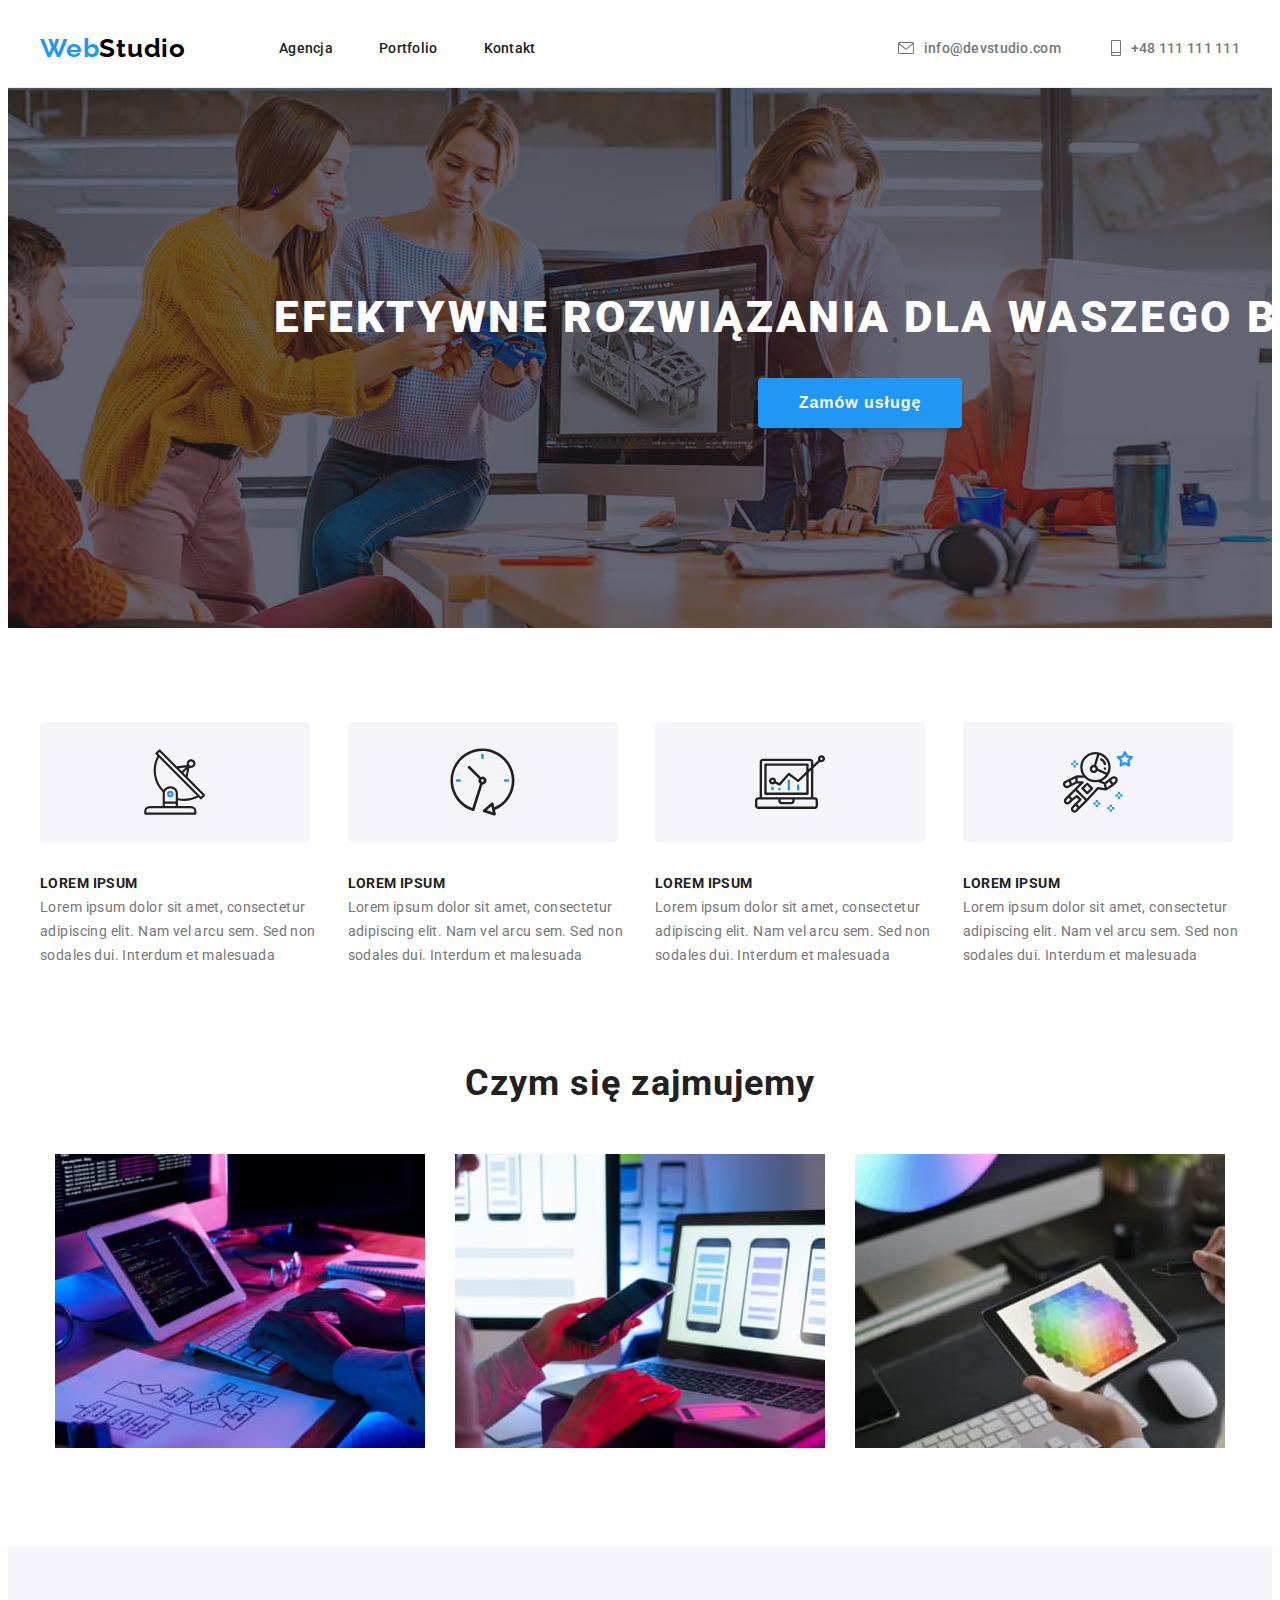
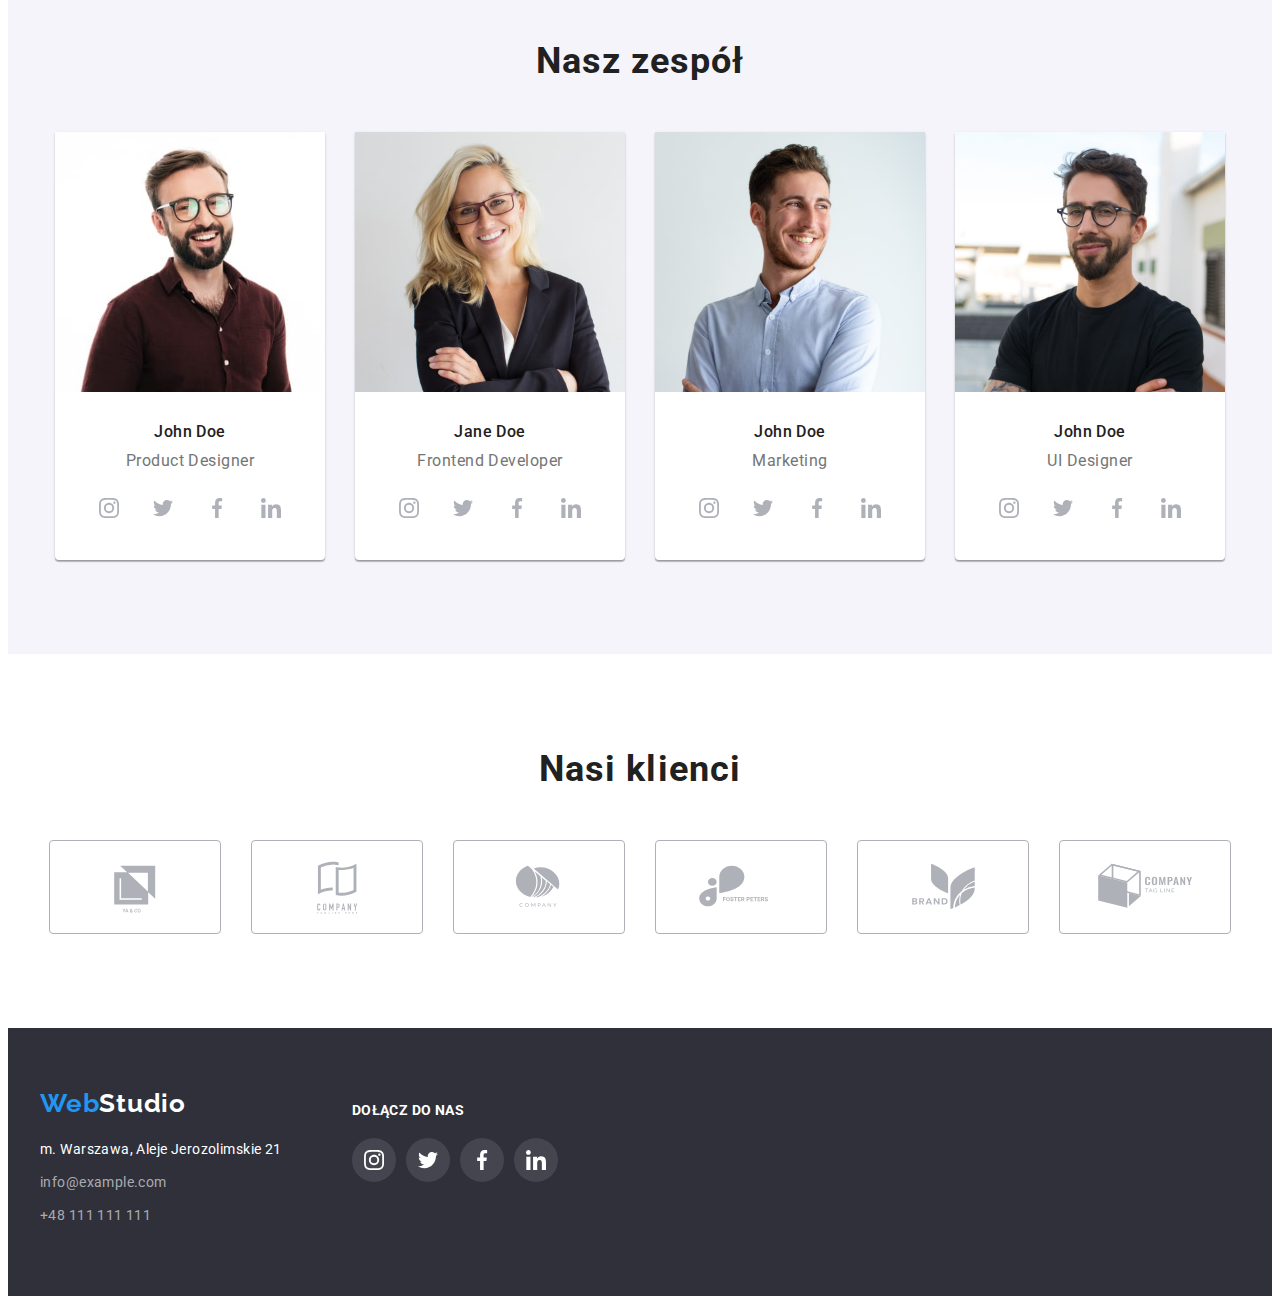
==== index.html @ 76ce0427 "Copied all files from last hw" ====
<!DOCTYPE html>
<html lang="pl">
  <head>
    <meta charset="UTF-8" />
    <meta http-equiv="X-UA-Compatible" content="IE=edge" />
    <meta name="viewport" content="width=device-width, initial-scale=1.0" />
    <title>WebStudio</title>
    <link
      rel="stylesheet"
      href="https://cdnjs.cloudflare.com/ajax/libs/modern-normalize/1.1.0/modern-normalize.min.css"
      integrity="sha512-wpPYUAdjBVSE4KJnH1VR1HeZfpl1ub8YT/NKx4PuQ5NmX2tKuGu6U/JRp5y+Y8XG2tV+wKQpNHVUX03MfMFn9Q=="
      crossorigin="anonymous"
      referrerpolicy="no-referrer"
    />
    <link href="css/styles.css" rel="stylesheet" />
    <link rel="preconnect" href="https://fonts.googleapis.com" />
    <link rel="preconnect" href="https://fonts.gstatic.com" crossorigin />
    <link
      href="https://fonts.googleapis.com/css2?family=Raleway:wght@700&family=Roboto:wght@400;500;700;900&display=swap"
      rel="stylesheet"
    />
  </head>
  <body>
    <header class="header-border">
      <div class="container header-box">
        <div class="left-nav-box">
          <a class="link logo" href="index.html"><span class="logo-color">Web</span>Studio</a>
          <nav>
            <ul class="header-menu">
              <li><a class="link link-selected" href="#">Agencja</a></li>
              <li><a class="link link-selected" href="portfolio.html">Portfolio</a></li>
              <li><a class="link link-selected" href="#contact">Kontakt</a></li>
            </ul>
          </nav>
        </div>
        <div>
          <ul class="header-contact-menu">
            <li>
              <a class="link link-selected contact-details" href="mailto:info@devstudio.com"
                ><svg class="contact-icon" width="16px" height="12px">
                  <use href="images/icons.svg#icon-envelope"></use></svg
                >info@devstudio.com</a
              >
            </li>
            <li>
              <a class="link link-selected contact-details" href="tel:+48111111111"
                ><svg class="contact-icon" width="10px" height="16px">
                  <use href="images/icons.svg#icon-smartphone"></use></svg
                >+48 111 111 111</a
              >
            </li>
          </ul>
        </div>
      </div>
    </header>
    <main>
      <!-- HERO -->
      <section>
        <div class="background-photo">
          <div class="container hero-box">
            <h1 class="header-primary">Efektywne rozwiązania dla waszego biznesu</h1>
            <button class="main-button" type="button">Zamów usługę</button>
          </div>
        </div>
      </section>
      <!-- What we do -->
      <section class="section">
        <div class="container">
          <ul class="what-we-do-list">
            <li>
              <div class="what-we-do-icon">
                <svg width="65.32px" height="70px">
                  <use href="images/icons.svg#icon-antenna-1"></use>
                </svg>
              </div>
              <span>Lorem ipsum</span>
              <p>
                Lorem ipsum dolor sit amet, consectetur adipiscing elit. Nam vel arcu sem. Sed non
                sodales dui. Interdum et malesuada
              </p>
            </li>
            <li>
              <div class="what-we-do-icon">
                <svg width="66.96px" height="70px">
                  <use href="images/icons.svg#icon-clock-1"></use>
                </svg>
              </div>
              <span>Lorem ipsum</span>
              <p>
                Lorem ipsum dolor sit amet, consectetur adipiscing elit. Nam vel arcu sem. Sed non
                sodales dui. Interdum et malesuada
              </p>
            </li>
            <li>
              <div class="what-we-do-icon">
                <svg width="70px" height="53,69px">
                  <use href="images/icons.svg#icon-diagram-1"></use>
                </svg>
              </div>
              <span>Lorem ipsum</span>
              <p>
                Lorem ipsum dolor sit amet, consectetur adipiscing elit. Nam vel arcu sem. Sed non
                sodales dui. Interdum et malesuada
              </p>
            </li>
            <li>
              <div class="what-we-do-icon">
                <svg width="70px" height="70px">
                  <use href="images/icons.svg#icon-astronaut-1"></use>
                </svg>
              </div>
              <span>Lorem ipsum</span>
              <p>
                Lorem ipsum dolor sit amet, consectetur adipiscing elit. Nam vel arcu sem. Sed non
                sodales dui. Interdum et malesuada
              </p>
            </li>
          </ul>
          <h2 class="header-secondary">Czym się zajmujemy</h2>
          <ul class="what-we-do-gallery">
            <li>
              <img
                src="images/what_we_do/coding.jpg"
                alt="Dłonie piszące kod na klawiaturze"
                width="370"
                height="294"
              />
            </li>
            <li>
              <img
                src="images/what_we_do/designing_for_smartphone.jpg"
                alt="Osoba projektuje stronę lub aplikację na smartfony"
                width="370"
                height="294"
              />
            </li>
            <li>
              <img
                src="images/what_we_do/choosing_colors.jpg"
                alt="Ktoś wybiera kolory z palety widocznej na tablecie"
                width="370"
                height="294"
              />
            </li>
          </ul>
        </div>
      </section>
      <!-- Our team -->
      <section class="our-team section">
        <div class="container">
          <h2 class="header-secondary">Nasz zespół</h2>
          <ul class="our-team-photos">
            <li>
              <figure class="team-card">
                <img
                  src="images/our_team/product_designer.jpg"
                  alt="Zdjęcie product designera"
                  width="270"
                  height="260"
                />
                <figcaption>
                  <h3>John Doe</h3>
                  <span>Product Designer</span>
                  <ul class="social-media">
                    <li class="social-media-icon">
                      <svg width="20px" height="20px">
                        <use href="images/icons.svg#icon-instagram-2"></use>
                      </svg>
                    </li>
                    <li class="social-media-icon">
                      <svg width="20px" height="20px">
                        <use href="images/icons.svg#icon-twitter-1"></use>
                      </svg>
                    </li>
                    <li class="social-media-icon">
                      <svg width="20px" height="20px">
                        <use href="images/icons.svg#icon-facebook-1"></use>
                      </svg>
                    </li>
                    <li class="social-media-icon">
                      <svg width="20px" height="20px">
                        <use href="images/icons.svg#icon-linkedin-1"></use>
                      </svg>
                    </li>
                  </ul>
                </figcaption>
              </figure>
            </li>
            <li>
              <figure class="team-card">
                <img
                  src="images/our_team/frontend_developer.jpg"
                  alt="Zdjęcie frontend developera"
                  width="270"
                  height="260"
                />
                <figcaption>
                  <h3>Jane Doe</h3>
                  <span>Frontend Developer</span>
                  <ul class="social-media">
                    <li class="social-media-icon">
                      <svg width="20px" height="20px">
                        <use href="images/icons.svg#icon-instagram-2"></use>
                      </svg>
                    </li>
                    <li class="social-media-icon">
                      <svg width="20px" height="20px">
                        <use href="images/icons.svg#icon-twitter-1"></use>
                      </svg>
                    </li>
                    <li class="social-media-icon">
                      <svg width="20px" height="20px">
                        <use href="images/icons.svg#icon-facebook-1"></use>
                      </svg>
                    </li>
                    <li class="social-media-icon">
                      <svg width="20px" height="20px">
                        <use href="images/icons.svg#icon-linkedin-1"></use>
                      </svg>
                    </li>
                  </ul>
                </figcaption>
              </figure>
            </li>
            <li>
              <figure class="team-card">
                <img
                  src="images/our_team/marketing.jpg"
                  alt="Zdjęcie marketingowca"
                  width="270"
                  height="260"
                />
                <figcaption>
                  <h3>John Doe</h3>
                  <span>Marketing</span>
                  <ul class="social-media">
                    <li class="social-media-icon">
                      <svg width="20px" height="20px">
                        <use href="images/icons.svg#icon-instagram-2"></use>
                      </svg>
                    </li>
                    <li class="social-media-icon">
                      <svg width="20px" height="20px">
                        <use href="images/icons.svg#icon-twitter-1"></use>
                      </svg>
                    </li>
                    <li class="social-media-icon">
                      <svg width="20px" height="20px">
                        <use href="images/icons.svg#icon-facebook-1"></use>
                      </svg>
                    </li>
                    <li class="social-media-icon">
                      <svg width="20px" height="20px">
                        <use href="images/icons.svg#icon-linkedin-1"></use>
                      </svg>
                    </li>
                  </ul>
                </figcaption>
              </figure>
            </li>
            <li>
              <figure class="team-card">
                <img
                  src="images/our_team/ui_designer.jpg"
                  alt="Zdjęcie UI designera"
                  width="270"
                  height="260"
                />
                <figcaption>
                  <h3>John Doe</h3>
                  <span>UI Designer</span>
                  <ul class="social-media">
                    <li class="social-media-icon">
                      <svg width="20px" height="20px">
                        <use href="images/icons.svg#icon-instagram-2"></use>
                      </svg>
                    </li>
                    <li class="social-media-icon">
                      <svg width="20px" height="20px">
                        <use href="images/icons.svg#icon-twitter-1"></use>
                      </svg>
                    </li>
                    <li class="social-media-icon">
                      <svg width="20px" height="20px">
                        <use href="images/icons.svg#icon-facebook-1"></use>
                      </svg>
                    </li>
                    <li class="social-media-icon">
                      <svg width="20px" height="20px">
                        <use href="images/icons.svg#icon-linkedin-1"></use>
                      </svg>
                    </li>
                  </ul>
                </figcaption>
              </figure>
            </li>
          </ul>
        </div>
      </section>
      <!-- Our clients -->
      <section class="section">
        <div class="container">
          <h2 class="header-secondary">Nasi klienci</h2>
          <ul class="our-clients">
            <li class="our-clients-frames">
              <svg width="170px" height="92px">
                <use href="images/icons.svg#icon-Client-1"></use>
              </svg>
            </li>
            <li class="our-clients-frames">
              <svg width="170px" height="92px">
                <use href="images/icons.svg#icon-Client-2"></use>
              </svg>
            </li>
            <li class="our-clients-frames">
              <svg width="170px" height="92px">
                <use href="images/icons.svg#icon-Client-3"></use>
              </svg>
            </li>
            <li class="our-clients-frames">
              <svg width="170px" height="92px">
                <use href="images/icons.svg#icon-Client-4"></use>
              </svg>
            </li>
            <li class="our-clients-frames">
              <svg width="170px" height="92px">
                <use href="images/icons.svg#icon-Client-5"></use>
              </svg>
            </li>
            <li class="our-clients-frames">
              <svg width="170px" height="92px">
                <use href="images/icons.svg#icon-Client-6"></use>
              </svg>
            </li>
          </ul>
        </div>
      </section>
    </main>
    <footer class="footer-color">
      <div class="container footer-box">
        <div>
          <a class="link logo footer-logo" href="index.html"
            ><span class="logo-color">Web</span>Studio</a
          >
          <address id="contact">
            <ul class="address-list">
              <li>
                <a
                  class="link footer-address"
                  href="https://goo.gl/maps/5vognSmDPYiszCNh9"
                  target="_blank"
                  >m. Warszawa, Aleje Jerozolimskie 21</a
                >
              </li>
              <li>
                <a class="link footer-address footer-contact-details" href="mailto:info@example.com"
                  >info@example.com</a
                >
              </li>
              <li>
                <a class="link footer-address footer-contact-details" href="tel:+48111111111"
                  >+48 111 111 111</a
                >
              </li>
            </ul>
          </address>
        </div>
        <div>
          <span class="footer-sm-header">Dołącz do nas</span>
          <ul class="footer-social-media">
            <li class="social-media-icon footer-icon-color">
              <svg width="20px" height="20px">
                <use href="images/icons.svg#icon-instagram-2"></use>
              </svg>
            </li>
            <li class="social-media-icon footer-icon-color">
              <svg width="20px" height="20px">
                <use href="images/icons.svg#icon-twitter-1"></use>
              </svg>
            </li>
            <li class="social-media-icon footer-icon-color">
              <svg width="20px" height="20px">
                <use href="images/icons.svg#icon-facebook-1"></use>
              </svg>
            </li>
            <li class="social-media-icon footer-icon-color">
              <svg width="20px" height="20px">
                <use href="images/icons.svg#icon-linkedin-1"></use>
              </svg>
            </li>
          </ul>
        </div>
      </div>
    </footer>
  </body>
</html>
---- css/styles.css ----
/* General styles */
body {
  font-family: 'Roboto', sans-serif;
  color: var(--header-color);
}
:root {
  --header-color: #212121;
  --description-color: #757575;
  --selection-color: #2196f3;
  --background-color: #e5e5e5;
  --section-dark-color: #2f303a;
  --section-light-color: #f5f4fa;
  --brand-color-white: #fff;
  --brand-color-black: #000;
  --projects-gallery-color: #eeeeee;
  --parent-color: currentColor;
  --social-media: #afb1b8;
}
h1,
h2,
h3,
h4,
p,
ul,
figure {
  margin: 0px;
  padding: 0px;
  border: 0px;
}
.container {
  width: 1200px;
  margin: 0 auto;
  padding-left: 15px;
  padding-right: 15px;
}
.link {
  text-decoration: none;
  color: var(--header-color);
}
/* Header styles */
.header-box {
  display: flex;
  align-items: center;
  justify-content: space-between;
  padding-top: 25px;
  padding-bottom: 24px;
}
.left-nav-box {
  display: flex;
  gap: 93px;
  align-items: center;
}
.logo {
  font-family: 'Raleway';
  font-weight: 700;
  font-size: 26px;
  letter-spacing: 0.03em;
  color: var(--brand-color-black);
}
.logo-color {
  color: var(--selection-color);
}
.header-border {
  border-bottom: 1px solid #ececec;
}
.header-menu,
.header-contact-menu {
  list-style-type: none;
  font-weight: 500;
  font-size: 14px;
  letter-spacing: 0.02em;
  display: flex;
  align-items: center;
}
.header-menu {
  gap: 46px;
}
.header-contact-menu {
  gap: 50px;
}
.contact-details {
  color: var(--description-color);
  display: flex;
  align-items: center;
}
.contact-icon {
  margin-right: 10px;
}
.link-selected:hover,
.link-selected:focus,
.footer-address:hover,
.footer-address:focus {
  color: var(--selection-color);
}
/* Sections styles */
.section {
  padding-top: 94px;
  padding-bottom: 94px;
}
/* HERO */
.background-photo {
  max-width: 1600px;
  margin: 0 auto;
  background-image: linear-gradient(#2f303a66, #2f303a66), url('../images/hero_background.jpg');
  background-position: center;
  background-repeat: no-repeat;
}
.header-primary {
  font-weight: 900;
  font-size: 44px;
  line-height: 1.36;
  text-align: center;
  letter-spacing: 0.06em;
  text-transform: uppercase;
  color: var(--brand-color-white);
  margin-bottom: 30px;
}
.hero-box {
  display: flex;
  flex-direction: column;
  align-items: center;
  padding: 200px calc((1200px - 696px) / 2);
}
.main-button {
  background: var(--selection-color);
  box-shadow: 0px 4px 4px rgba(0, 0, 0, 0.15);
  border-radius: 4px;
  border-style: none;
  font-weight: 700;
  font-size: 16px;
  line-height: 1.88;
  text-align: center;
  letter-spacing: 0.06em;
  color: var(--brand-color-white);
  padding: 10px 41px;
  cursor: pointer;
}
/* What we do */
.what-we-do-list {
  list-style-type: none;
  font-size: 14px;
  line-height: 1.71;
  letter-spacing: 0.03em;
  color: var(--description-color);
  display: flex;
  gap: 30px;
  margin-bottom: 94px;
}
.what-we-do-list span {
  font-weight: 700;
  font-size: 14px;
  letter-spacing: 0.03em;
  text-transform: uppercase;
  color: var(--header-color);
}
.what-we-do-icon {
  display: flex;
  align-items: center;
  justify-content: center;
  background-color: var(--section-light-color);
  border-radius: 4px;
  width: 270px;
  height: 120px;
  margin-bottom: 30px;
}
.header-secondary {
  font-size: 36px;
  text-align: center;
  letter-spacing: 0.03em;
  margin-bottom: 50px;
}
.what-we-do-gallery,
.our-team-photos,
.projects-gallery,
.our-clients {
  list-style-type: none;
  display: flex;
  gap: 30px;
  align-items: center;
  justify-content: center;
}
/* Our team */
.our-team-photos h3 {
  font-weight: 500;
  font-size: 16px;
  text-align: center;
  letter-spacing: 0.03em;
  margin-bottom: 10px;
}
.our-team-photos span {
  font-size: 16px;
  text-align: center;
  letter-spacing: 0.03em;
  color: var(--description-color);
  display: block;
}
.social-media {
  list-style-type: none;
  display: flex;
  align-items: center;
  justify-content: center;
  gap: 10px;
  margin-top: 16px;
  color: var(--social-media);
}
.social-media-icon {
  width: 44px;
  height: 44px;
  display: flex;
  align-items: center;
  justify-content: center;
  border-radius: 50%;
}
.social-media-icon:hover,
.social-media-icon:focus {
  background-color: var(--selection-color);
  border-radius: 50%;
  color: var(--brand-color-white);
  cursor: pointer;
}
.team-card {
  background: var(--brand-color-white);
  box-shadow: 0px 1px 3px rgba(0, 0, 0, 0.12), 0px 1px 1px rgba(0, 0, 0, 0.14),
    0px 2px 1px rgba(0, 0, 0, 0.2);
  border-radius: 0px 0px 4px 4px;
  display: flex;
  flex-direction: column;
  align-items: center;
}
.team-card figcaption {
  padding-top: 30px;
  padding-bottom: 30px;
}
.our-team {
  background-color: var(--section-light-color);
}
/* Our clients */
.our-clients-frames {
  border: 1px solid var(--social-media);
  border-radius: 4px;
  width: 170px;
  height: 92px;
  color: var(--social-media);
}
.our-clients-frames:hover,
.our-clients-frames:focus {
  border: 1px solid var(--selection-color);
  cursor: pointer;
  color: var(--selection-color);
}
/* Footer styles */
.footer-color {
  background: var(--section-dark-color);
}
.footer-box {
  padding-top: 60px;
  padding-bottom: 60px;
  display: flex;
  align-items: center;
  gap: 70px;
}
.footer-logo {
  color: var(--brand-color-white);
  display: block;
  margin-bottom: 20px;
}
.address-list {
  list-style-type: none;
}
.footer-address {
  font-style: normal;
  font-size: 14px;
  line-height: 1.71;
  letter-spacing: 0.03em;
  color: var(--brand-color-white);
  display: block;
  margin-bottom: 9px;
}
.footer-contact-details {
  color: rgba(255, 255, 255, 0.6);
}
.footer-sm-header {
  font-weight: 700;
  font-size: 14px;
  letter-spacing: 0.03em;
  text-transform: uppercase;
  color: var(--brand-color-white);
  display: block;
}
.footer-social-media {
  list-style-type: none;
  display: flex;
  gap: 10px;
  margin-top: 20px;
  color: var(--brand-color-white);
  padding-bottom: 40px;
}
.footer-icon-color {
  background-color: rgba(255, 255, 255, 0.1);
}
/* PORTFOLIO main */
.buttons-list {
  list-style-type: none;
  display: flex;
  justify-content: center;
  align-items: center;
  gap: 8px;
  margin-bottom: 50px;
}
.buttons-list button {
  background: var(--section-light-color);
  border-radius: 4px;
  border-style: none;
  font-weight: 500;
  font-size: 16px;
  line-height: 1.5;
  text-align: center;
  letter-spacing: 0.03em;
  padding: 6px 22px;
  cursor: pointer;
}
.buttons-list button:hover,
.buttons-list button:focus {
  color: var(--brand-color-white);
  background-color: var(--selection-color);
  box-shadow: 0px 3px 1px rgba(0, 0, 0, 0.1), 0px 1px 2px rgba(0, 0, 0, 0.08),
    0px 2px 2px rgba(0, 0, 0, 0.12);
  border-radius: 4px;
}
.projects-gallery {
  flex-wrap: wrap;
}
.project-card {
  flex-basis: calc((100% - 60px) / 3);
}
.project-card:hover,
.project-card:focus {
  box-shadow: 0px 1px 1px rgba(0, 0, 0, 0.12), 0px 4px 4px rgba(0, 0, 0, 0.06),
    1px 4px 6px rgba(0, 0, 0, 0.16);
  cursor: pointer;
}
.project-card figure img {
  display: block;
}
.project-card figcaption {
  padding: 20px 24px;
  border: 1px solid var(--projects-gallery-color);
}
.projects-gallery h4 {
  font-size: 18px;
  line-height: 2;
  letter-spacing: 0.06em;
  margin-bottom: 4px;
}
.projects-gallery span {
  font-size: 16px;
  line-height: 1.88;
  letter-spacing: 0.03em;
  color: var(--description-color);
}
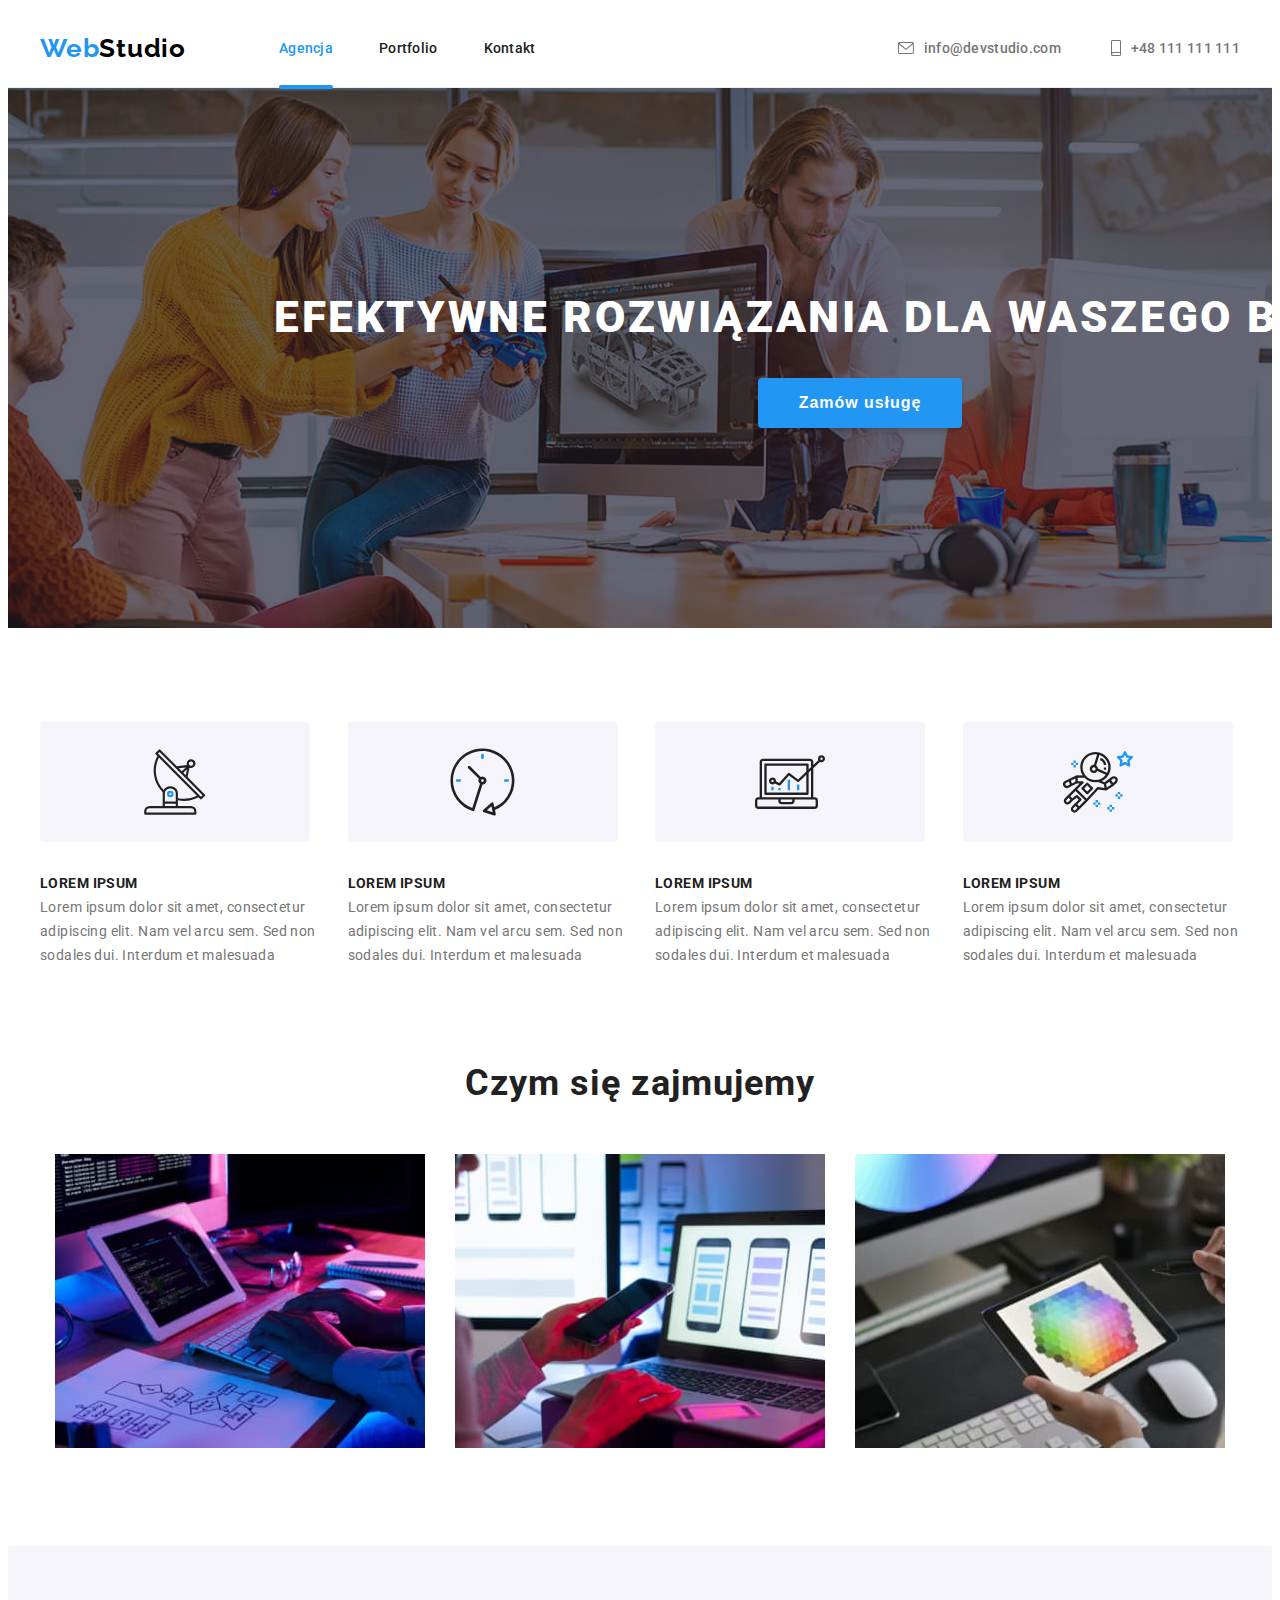
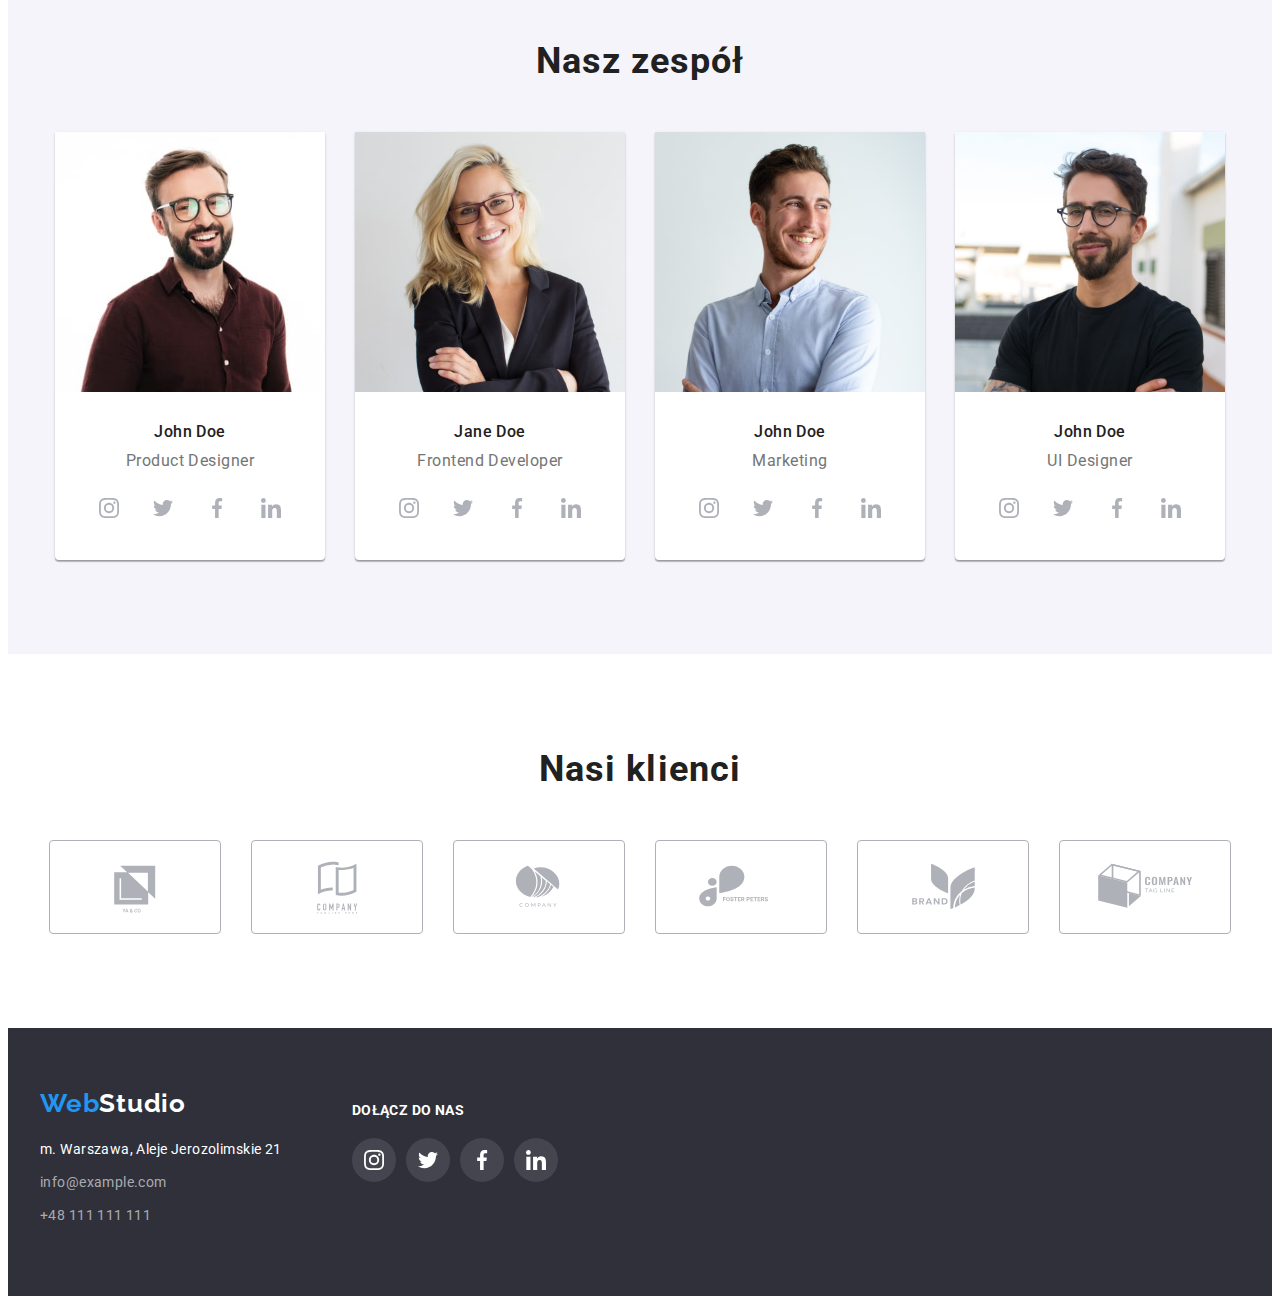
==== commit 7d817c41: "Added ::after element to active card in navigation" ====
--- a/index.html
+++ b/index.html
@@ -27,7 +27,7 @@
           <a class="link logo" href="index.html"><span class="logo-color">Web</span>Studio</a>
           <nav>
             <ul class="header-menu">
-              <li><a class="link link-selected" href="#">Agencja</a></li>
+              <li><a class="link link-selected is-active" href="#">Agencja</a></li>
               <li><a class="link link-selected" href="portfolio.html">Portfolio</a></li>
               <li><a class="link link-selected" href="#contact">Kontakt</a></li>
             </ul>
--- a/css/styles.css
+++ b/css/styles.css
@@ -92,6 +92,20 @@
 .footer-address:focus {
   color: var(--selection-color);
 }
+.is-active {
+  color: var(--selection-color);
+  position: relative;
+}
+.is-active::after {
+  content: '';
+  display: block;
+  width: 100%;
+  height: 4px;
+  background-color: var(--selection-color);
+  border-radius: 2px;
+  position: absolute;
+  top: 45px;
+}
 /* Sections styles */
 .section {
   padding-top: 94px;
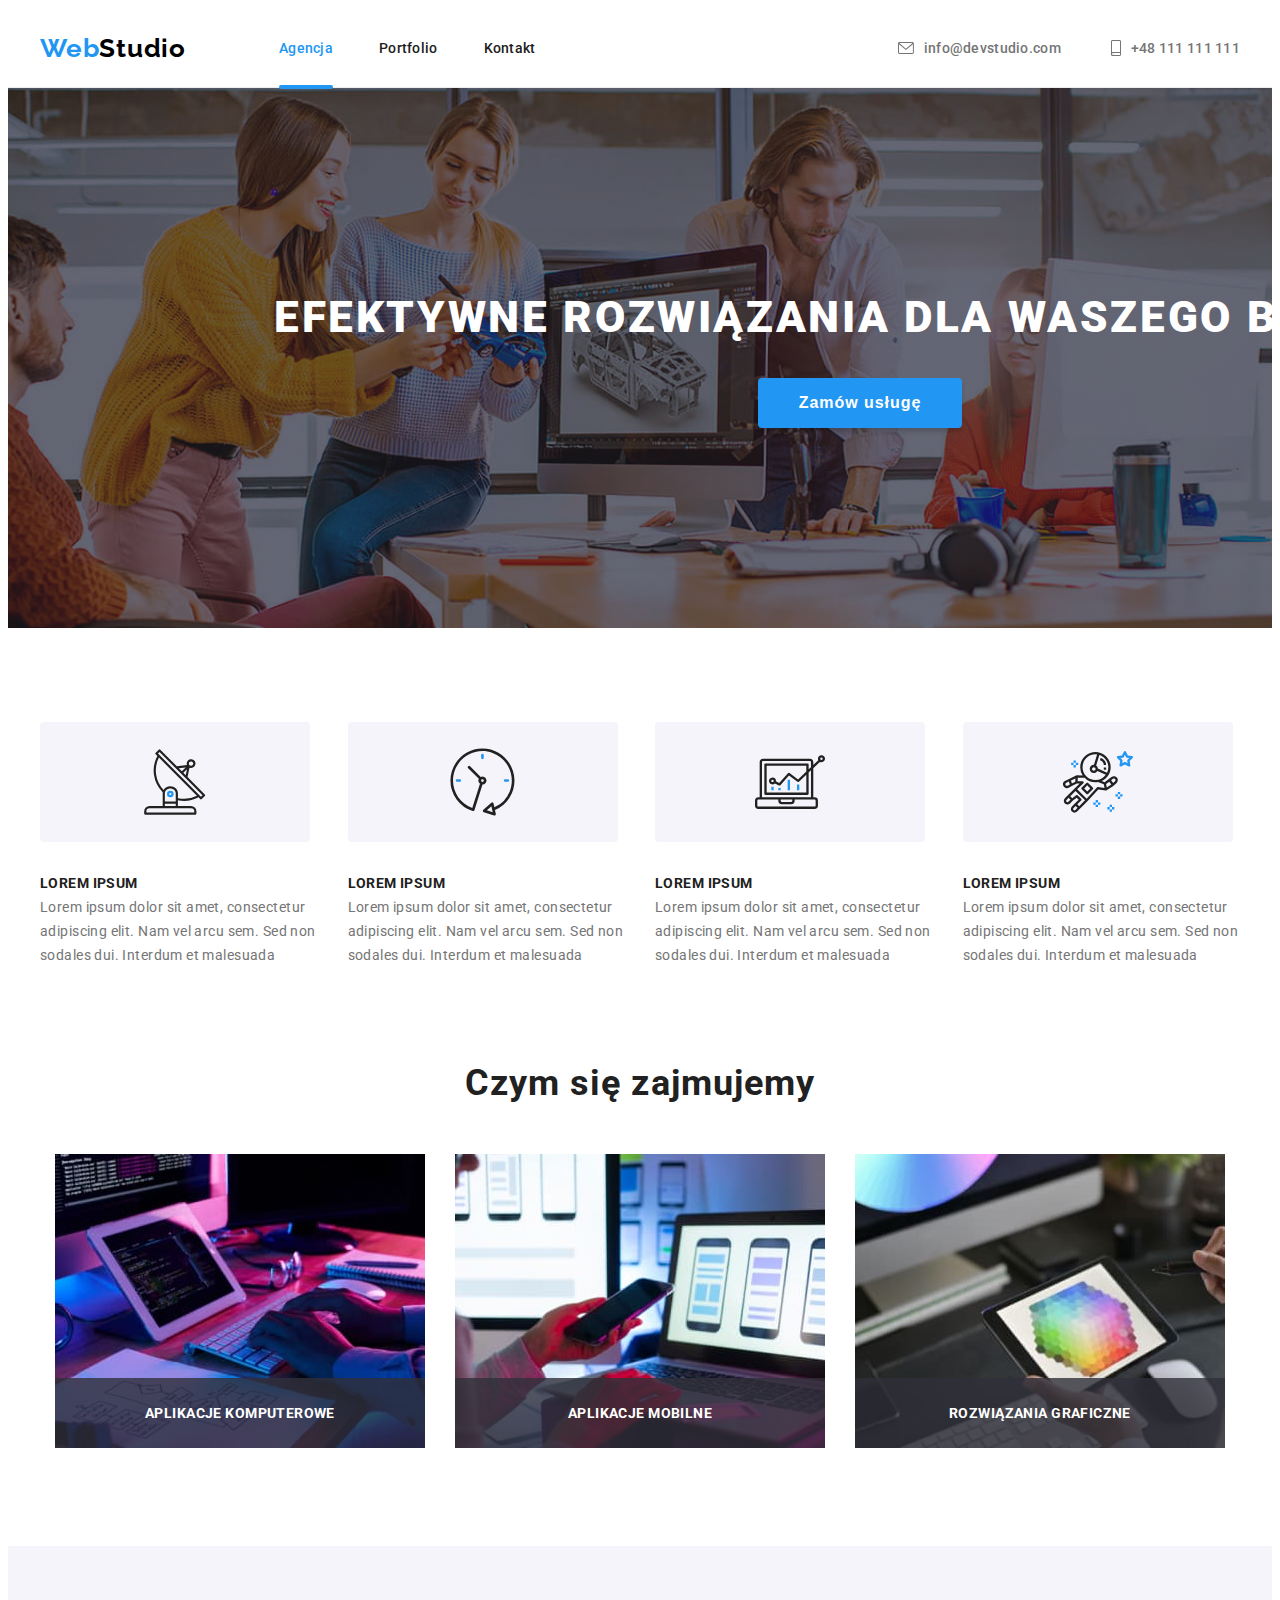
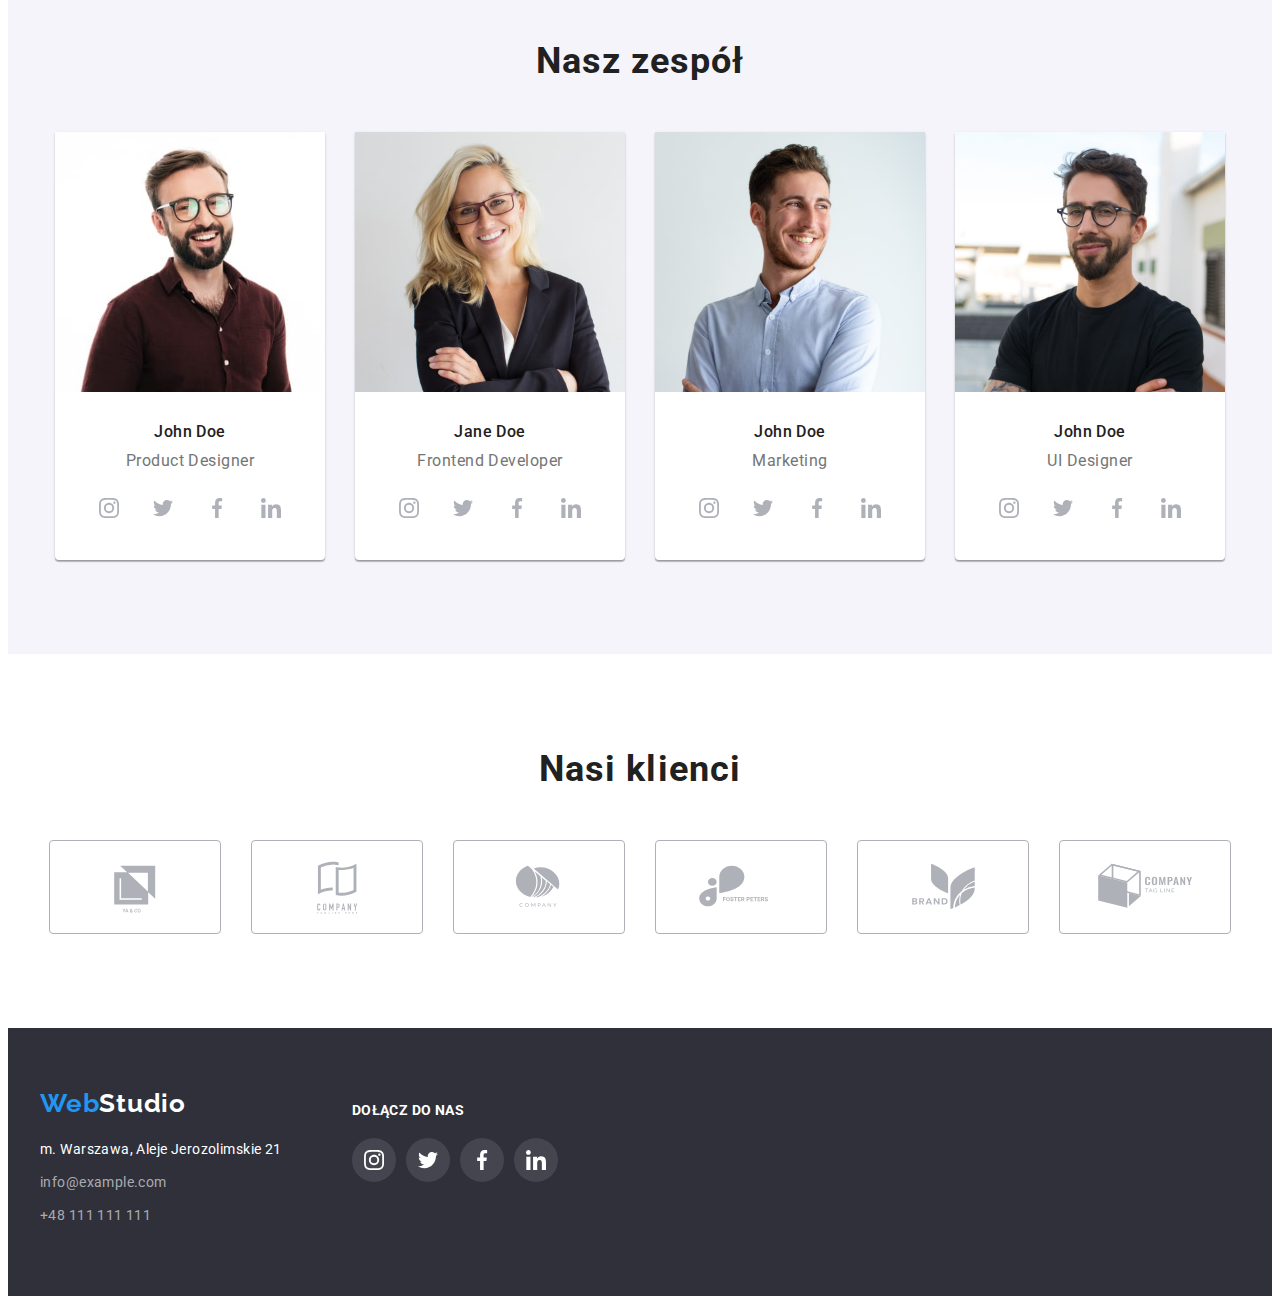
==== commit 2e26a055: "Added photo descriptions in what we do" ====
--- a/index.html
+++ b/index.html
@@ -125,6 +125,7 @@
                 width="370"
                 height="294"
               />
+              <div class="what-we-do-img-description"><span>Aplikacje komputerowe</span></div>
             </li>
             <li>
               <img
@@ -133,6 +134,7 @@
                 width="370"
                 height="294"
               />
+              <div class="what-we-do-img-description"><span>Aplikacje mobilne</span></div>
             </li>
             <li>
               <img
@@ -141,6 +143,7 @@
                 width="370"
                 height="294"
               />
+              <div class="what-we-do-img-description"><span>Rozwiązania graficzne</span></div>
             </li>
           </ul>
         </div>
--- a/css/styles.css
+++ b/css/styles.css
@@ -86,6 +86,10 @@
 .contact-icon {
   margin-right: 10px;
 }
+.link-selected,
+.footer-address {
+  transition: color 250ms cubic-bezier(0.4, 0, 0.2, 1);
+}
 .link-selected:hover,
 .link-selected:focus,
 .footer-address:hover,
@@ -148,6 +152,13 @@
   color: var(--brand-color-white);
   padding: 10px 41px;
   cursor: pointer;
+  transition: background-color 250ms cubic-bezier(0.4, 0, 0.2, 1),
+    color 250ms cubic-bezier(0.4, 0, 0.2, 1);
+}
+.main-button:hover,
+.main-button:focus {
+  background-color: var(--section-light-color);
+  color: var(--selection-color);
 }
 /* What we do */
 .what-we-do-list {
@@ -193,6 +204,25 @@
   align-items: center;
   justify-content: center;
 }
+.what-we-do-gallery li {
+  position: relative;
+}
+.what-we-do-img-description {
+  font-weight: 700;
+  font-size: 14px;
+  letter-spacing: 0.03em;
+  text-transform: uppercase;
+  color: var(--brand-color-white);
+  display: flex;
+  align-items: center;
+  justify-content: center;
+  width: 100%;
+  padding-top: 27px;
+  padding-bottom: 27px;
+  background-color: rgba(47, 48, 58, 0.8);
+  position: absolute;
+  top: 224px;
+}
 /* Our team */
 .our-team-photos h3 {
   font-weight: 500;
@@ -224,16 +254,17 @@
   align-items: center;
   justify-content: center;
   border-radius: 50%;
+  transition: background-color 250ms cubic-bezier(0.4, 0, 0.2, 1),
+    color 250ms cubic-bezier(0.4, 0, 0.2, 1);
 }
 .social-media-icon:hover,
 .social-media-icon:focus {
   background-color: var(--selection-color);
-  border-radius: 50%;
   color: var(--brand-color-white);
   cursor: pointer;
 }
 .team-card {
-  background: var(--brand-color-white);
+  background-color: var(--brand-color-white);
   box-shadow: 0px 1px 3px rgba(0, 0, 0, 0.12), 0px 1px 1px rgba(0, 0, 0, 0.14),
     0px 2px 1px rgba(0, 0, 0, 0.2);
   border-radius: 0px 0px 4px 4px;
@@ -255,6 +286,7 @@
   width: 170px;
   height: 92px;
   color: var(--social-media);
+  transition: border 250ms cubic-bezier(0.4, 0, 0.2, 1), color 250ms cubic-bezier(0.4, 0, 0.2, 1);
 }
 .our-clients-frames:hover,
 .our-clients-frames:focus {
@@ -332,6 +364,8 @@
   letter-spacing: 0.03em;
   padding: 6px 22px;
   cursor: pointer;
+  transition: background-color 250ms cubic-bezier(0.4, 0, 0.2, 1),
+    color 250ms cubic-bezier(0.4, 0, 0.2, 1), box-shadow 250ms cubic-bezier(0.4, 0, 0.2, 1);
 }
 .buttons-list button:hover,
 .buttons-list button:focus {
@@ -339,13 +373,13 @@
   background-color: var(--selection-color);
   box-shadow: 0px 3px 1px rgba(0, 0, 0, 0.1), 0px 1px 2px rgba(0, 0, 0, 0.08),
     0px 2px 2px rgba(0, 0, 0, 0.12);
-  border-radius: 4px;
 }
 .projects-gallery {
   flex-wrap: wrap;
 }
 .project-card {
   flex-basis: calc((100% - 60px) / 3);
+  transition: box-shadow 250ms cubic-bezier(0.4, 0, 0.2, 1);
 }
 .project-card:hover,
 .project-card:focus {
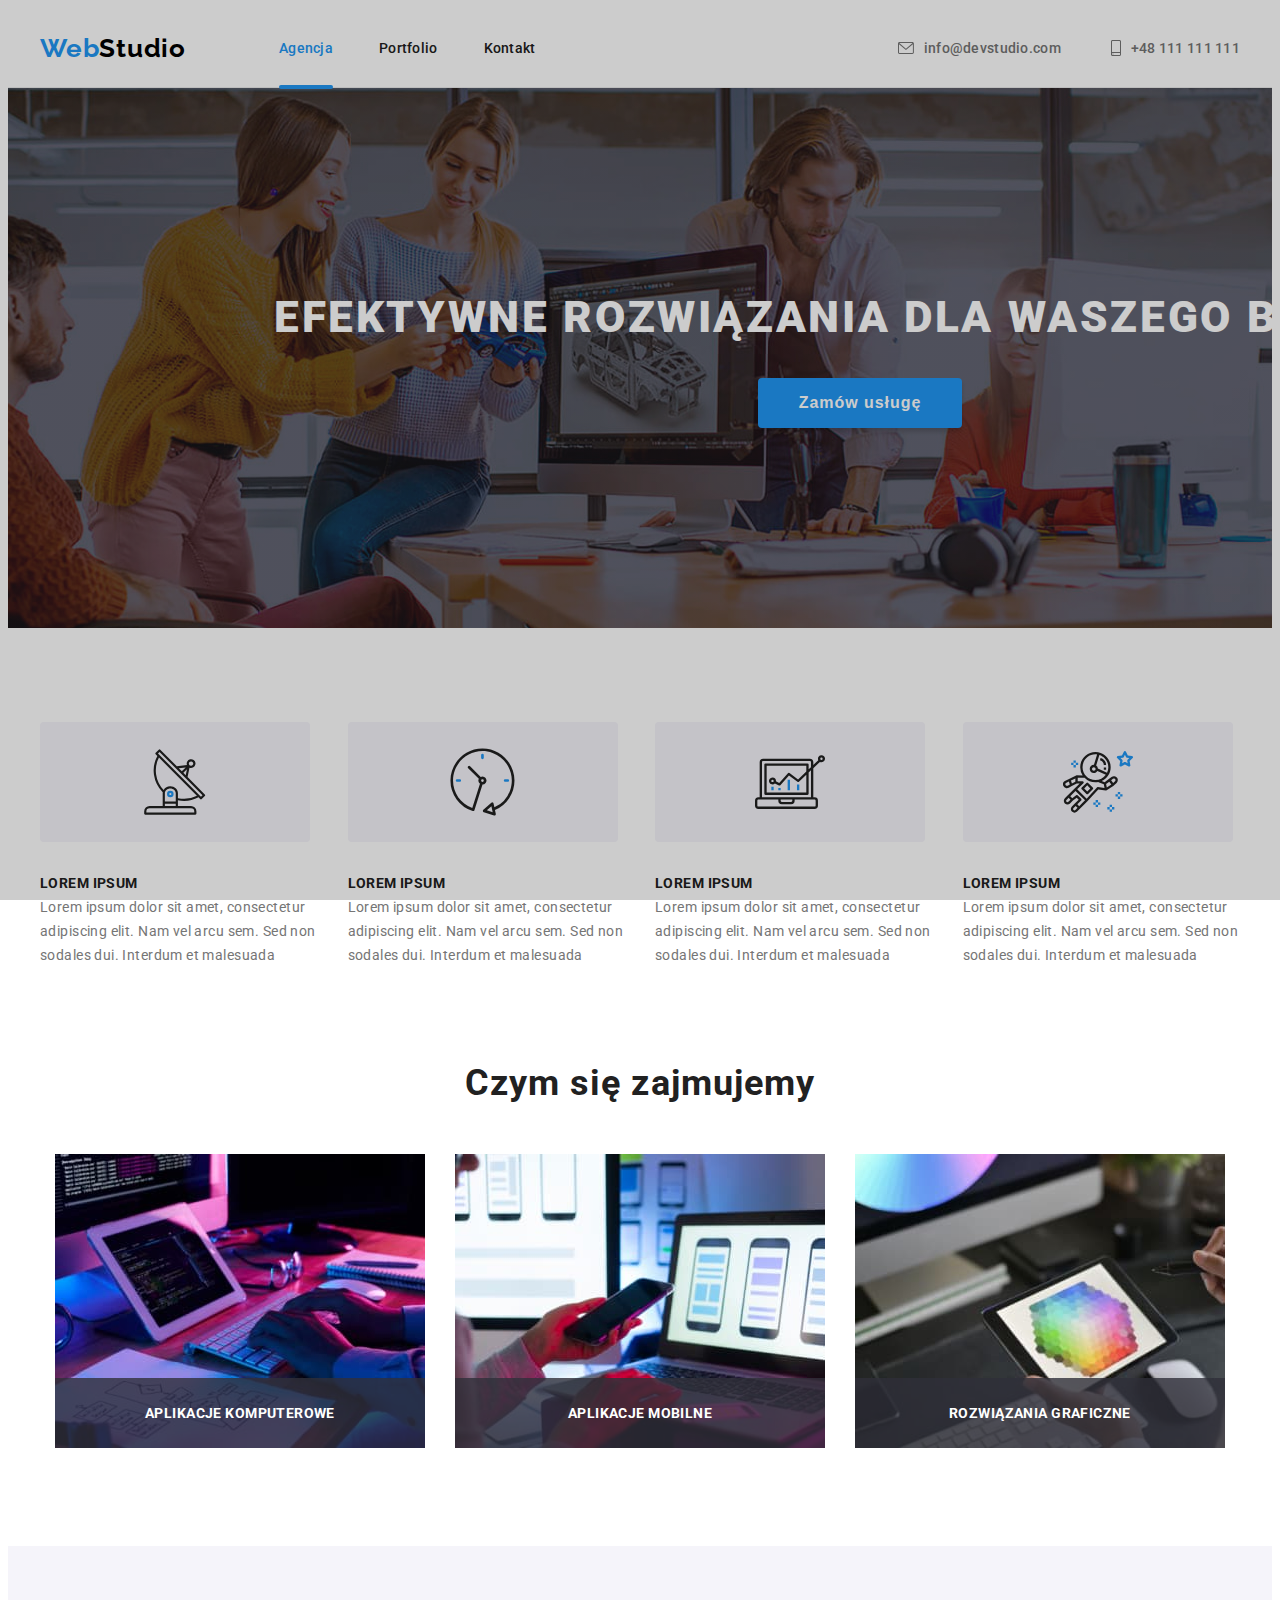
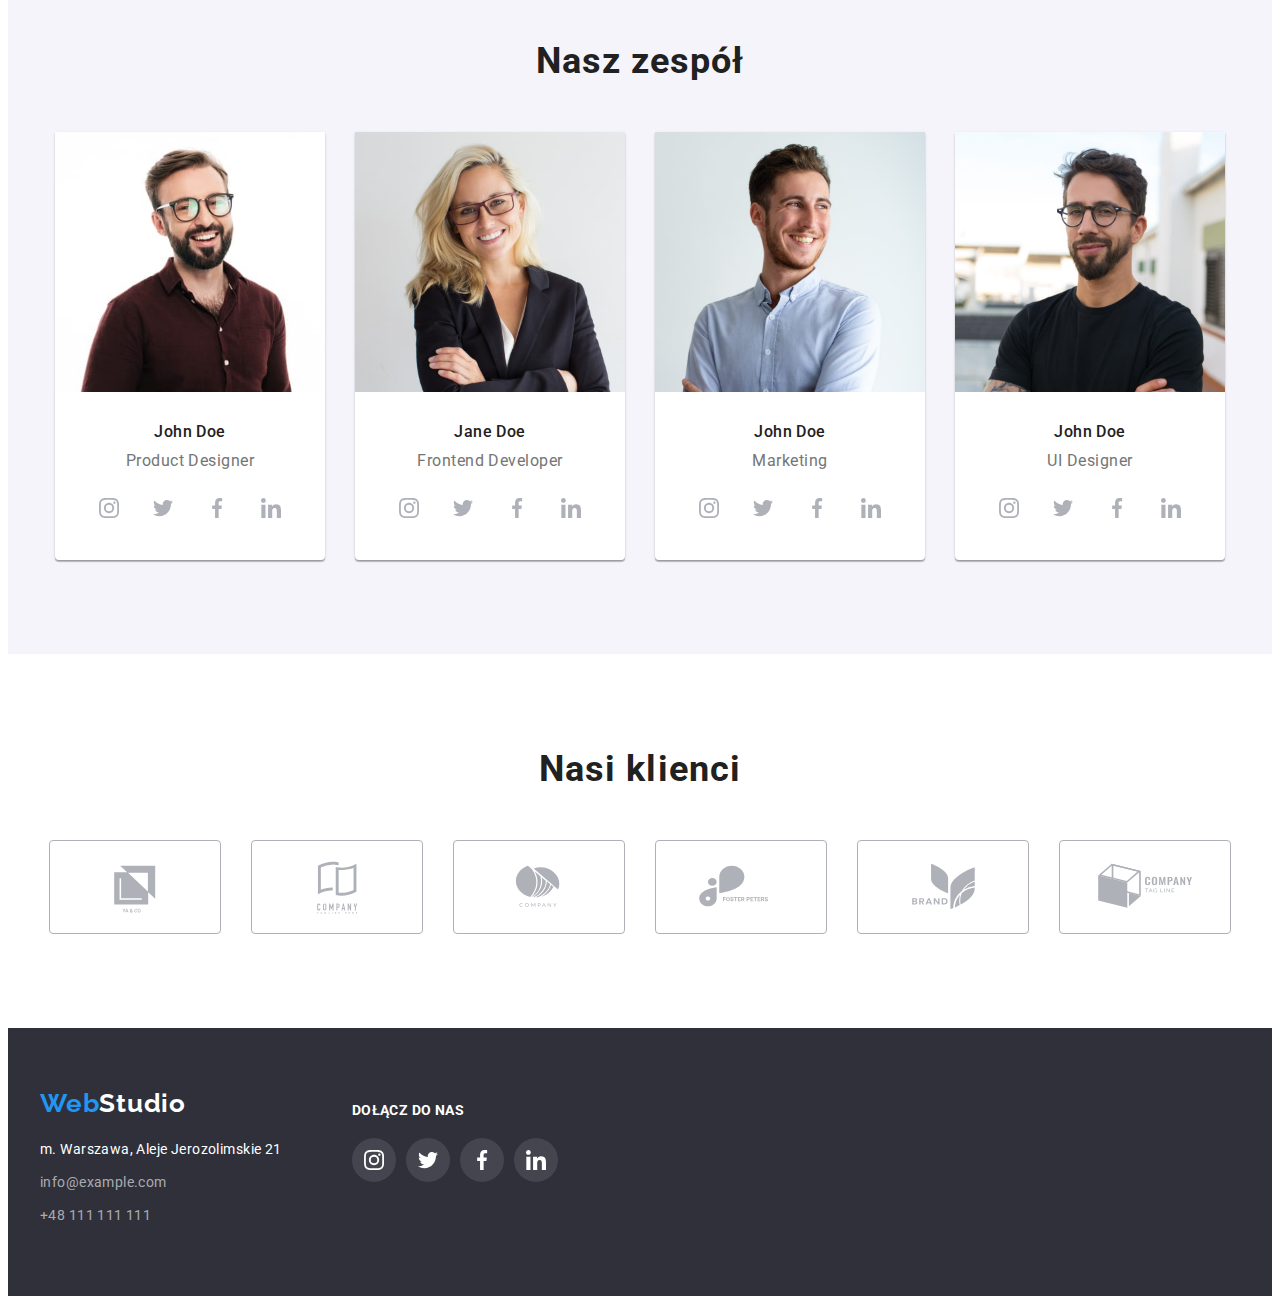
==== commit 9d327dd8: "Added modal.js and backdrop style" ====
--- a/index.html
+++ b/index.html
@@ -60,6 +60,7 @@
           <div class="container hero-box">
             <h1 class="header-primary">Efektywne rozwiązania dla waszego biznesu</h1>
             <button class="main-button" type="button">Zamów usługę</button>
+            <div class="backdrop"></div>
           </div>
         </div>
       </section>
@@ -395,5 +396,6 @@
         </div>
       </div>
     </footer>
+    <script src="./js/modal.js"></script>
   </body>
 </html>
--- a/css/styles.css
+++ b/css/styles.css
@@ -160,6 +160,16 @@
   background-color: var(--section-light-color);
   color: var(--selection-color);
 }
+.backdrop {
+  cursor: not-allowed;
+  background-color: rgba(0, 0, 0, 0.2);
+  position: fixed;
+  left: 0;
+  right: 0;
+  top: 0;
+  bottom: 0;
+  z-index: 2;
+}
 /* What we do */
 .what-we-do-list {
   list-style-type: none;
@@ -394,6 +404,35 @@
   padding: 20px 24px;
   border: 1px solid var(--projects-gallery-color);
 }
+.project-img-box {
+  position: relative;
+  overflow: hidden;
+}
+.project-img-box-overlay {
+  display: flex;
+  align-items: center;
+  justify-content: center;
+  padding-left: 24px;
+  padding-right: 45px;
+  position: absolute;
+  top: 0;
+  left: 0;
+  width: 100%;
+  height: 100%;
+  background-color: rgba(33, 150, 243, 0.9);
+  transform: translateY(101%);
+  transition: transform 250ms cubic-bezier(0.4, 0, 0.2, 1);
+}
+.project-img-box-overlay p {
+  font-size: 18px;
+  line-height: 1.6;
+  letter-spacing: 0.03em;
+  color: var(--brand-color-white);
+}
+.project-card:hover .project-img-box-overlay,
+.project-card:focus .project-img-box-overlay {
+  transform: translateY(0);
+}
 .projects-gallery h4 {
   font-size: 18px;
   line-height: 2;
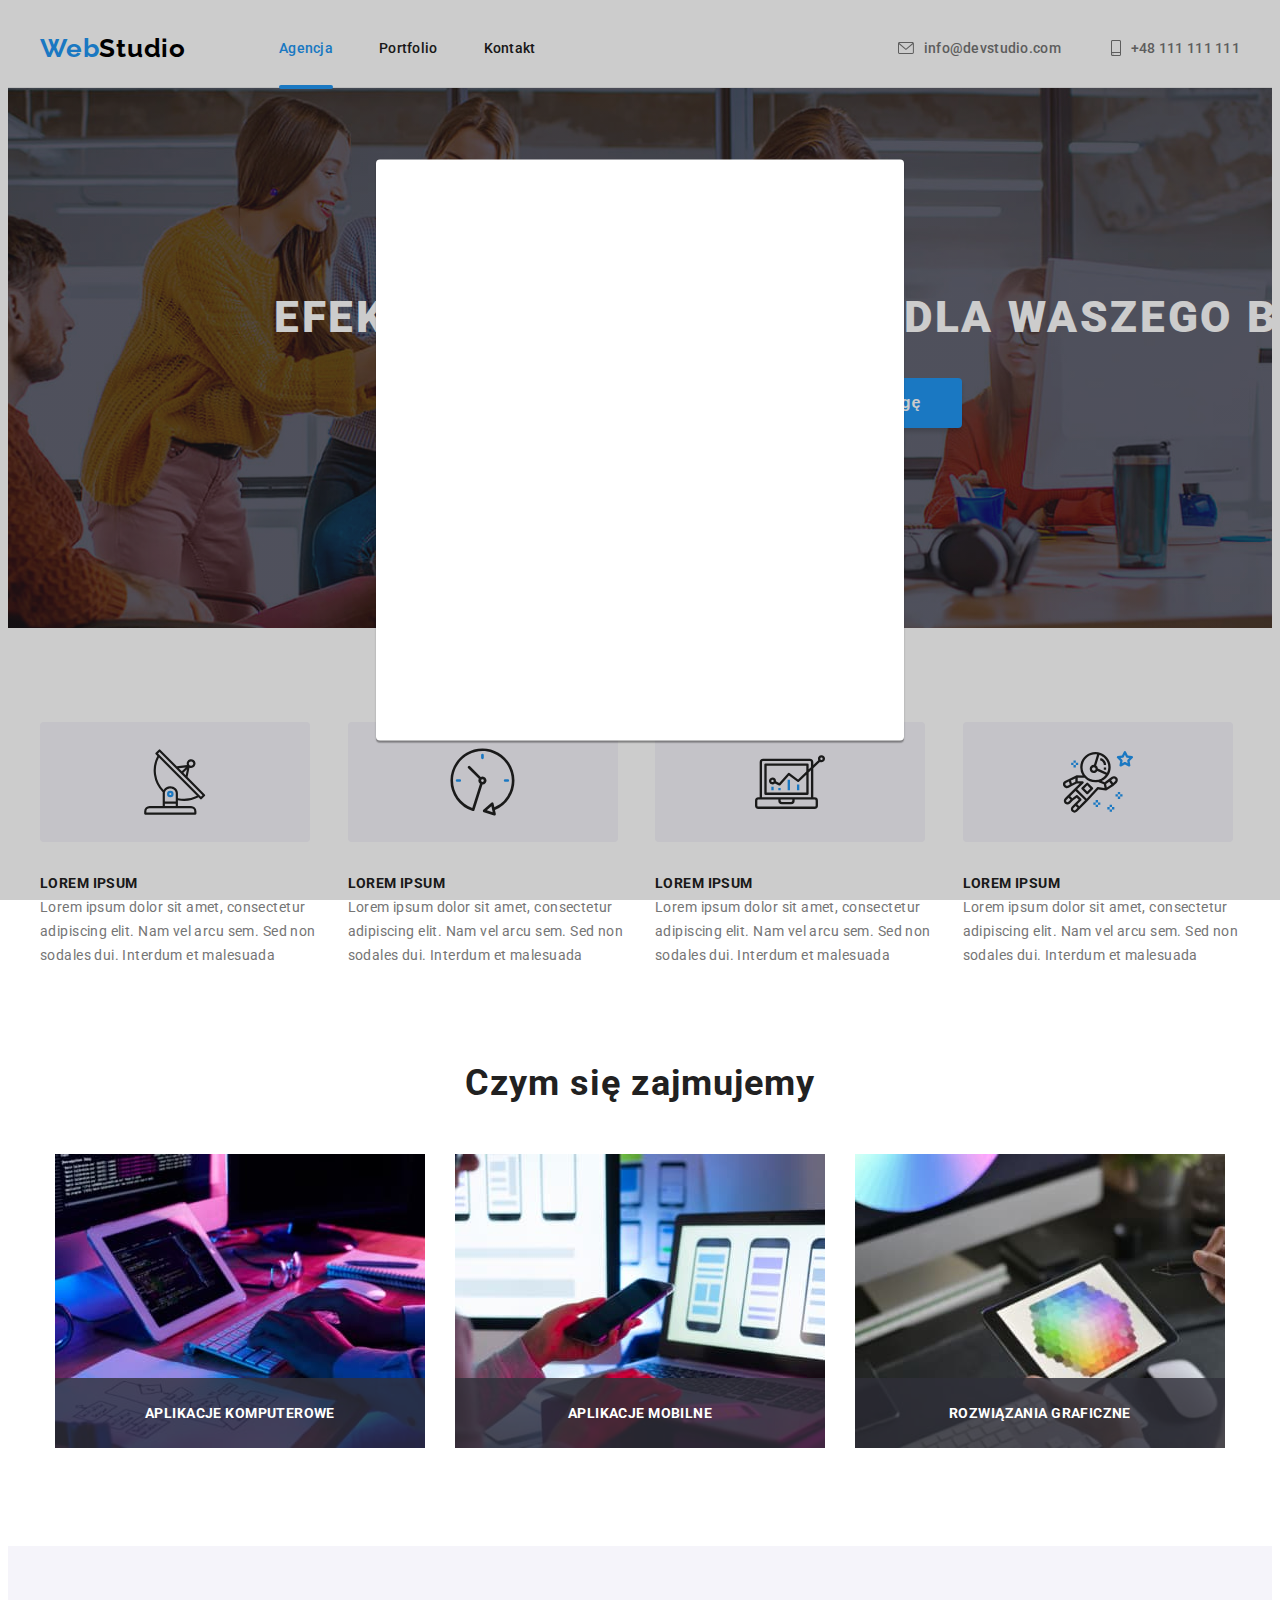
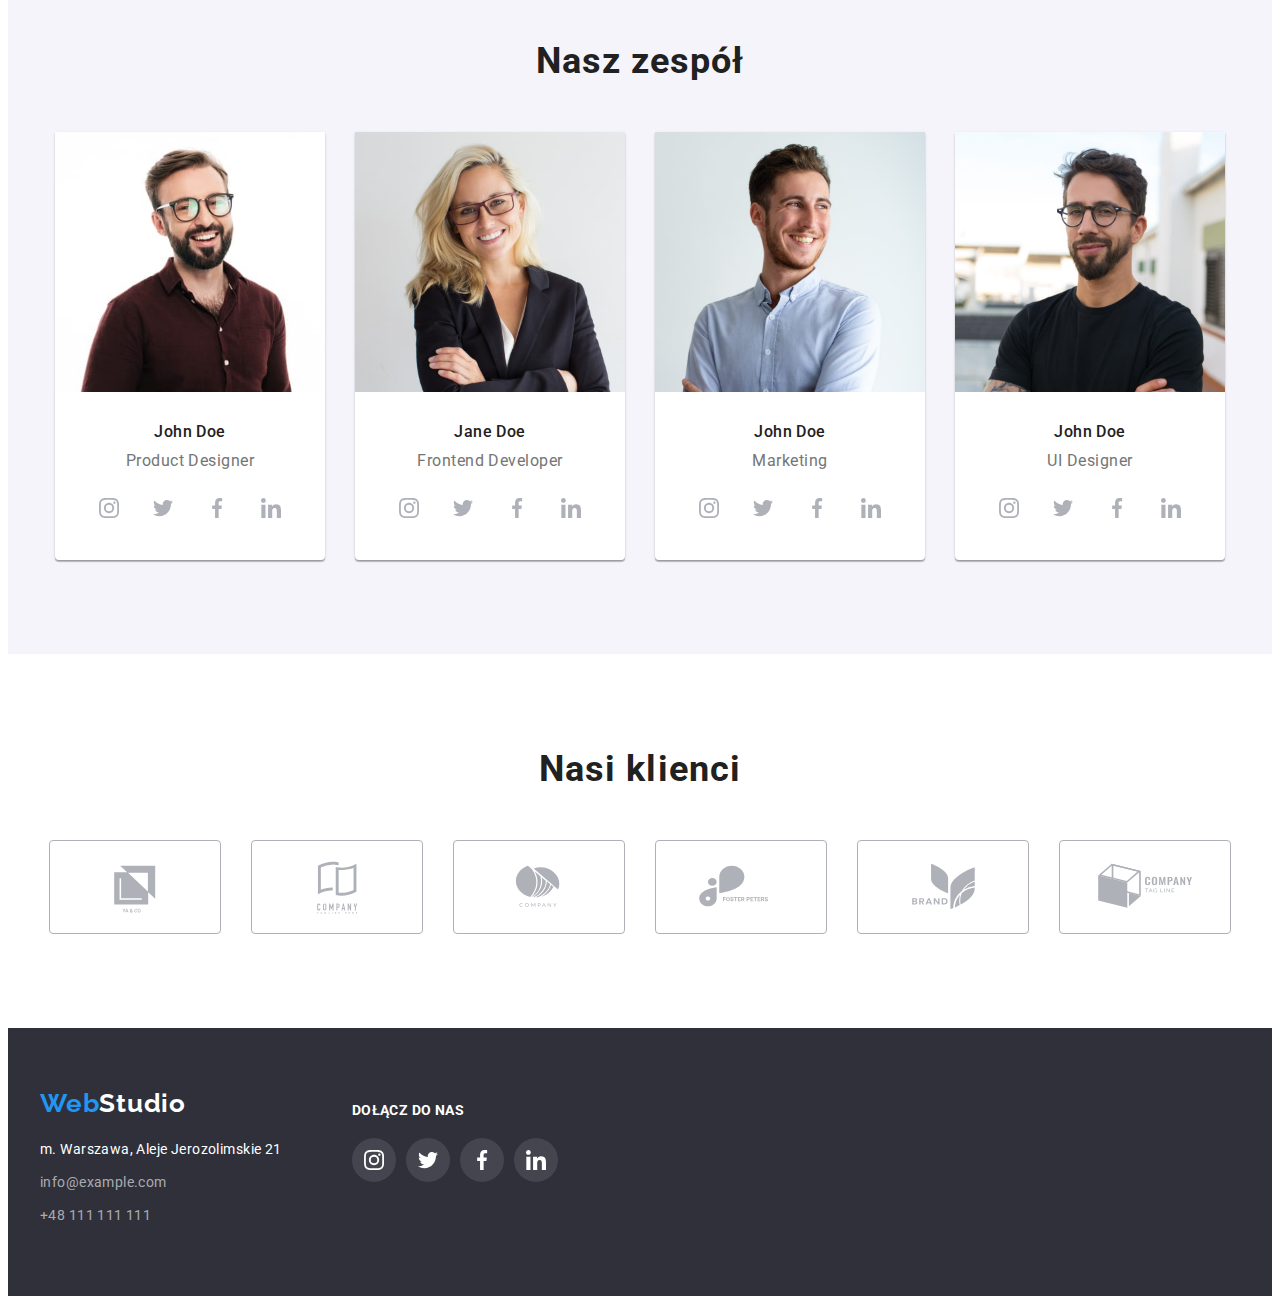
==== commit 45180dcc: "Added modal window styles" ====
--- a/index.html
+++ b/index.html
@@ -60,7 +60,7 @@
           <div class="container hero-box">
             <h1 class="header-primary">Efektywne rozwiązania dla waszego biznesu</h1>
             <button class="main-button" type="button">Zamów usługę</button>
-            <div class="backdrop"></div>
+            <div class="backdrop"><div class="modal-window"></div></div>
           </div>
         </div>
       </section>
--- a/css/styles.css
+++ b/css/styles.css
@@ -170,6 +170,18 @@
   bottom: 0;
   z-index: 2;
 }
+.modal-window {
+  position: absolute;
+  width: 528px;
+  height: 581px;
+  left: 50%;
+  top: 50%;
+  transform: translate(-50%, -50%);
+  background: var(--brand-color-white);
+  box-shadow: 0px 1px 3px rgba(0, 0, 0, 0.12), 0px 1px 1px rgba(0, 0, 0, 0.14),
+    0px 2px 1px rgba(0, 0, 0, 0.2);
+  border-radius: 4px;
+}
 /* What we do */
 .what-we-do-list {
   list-style-type: none;
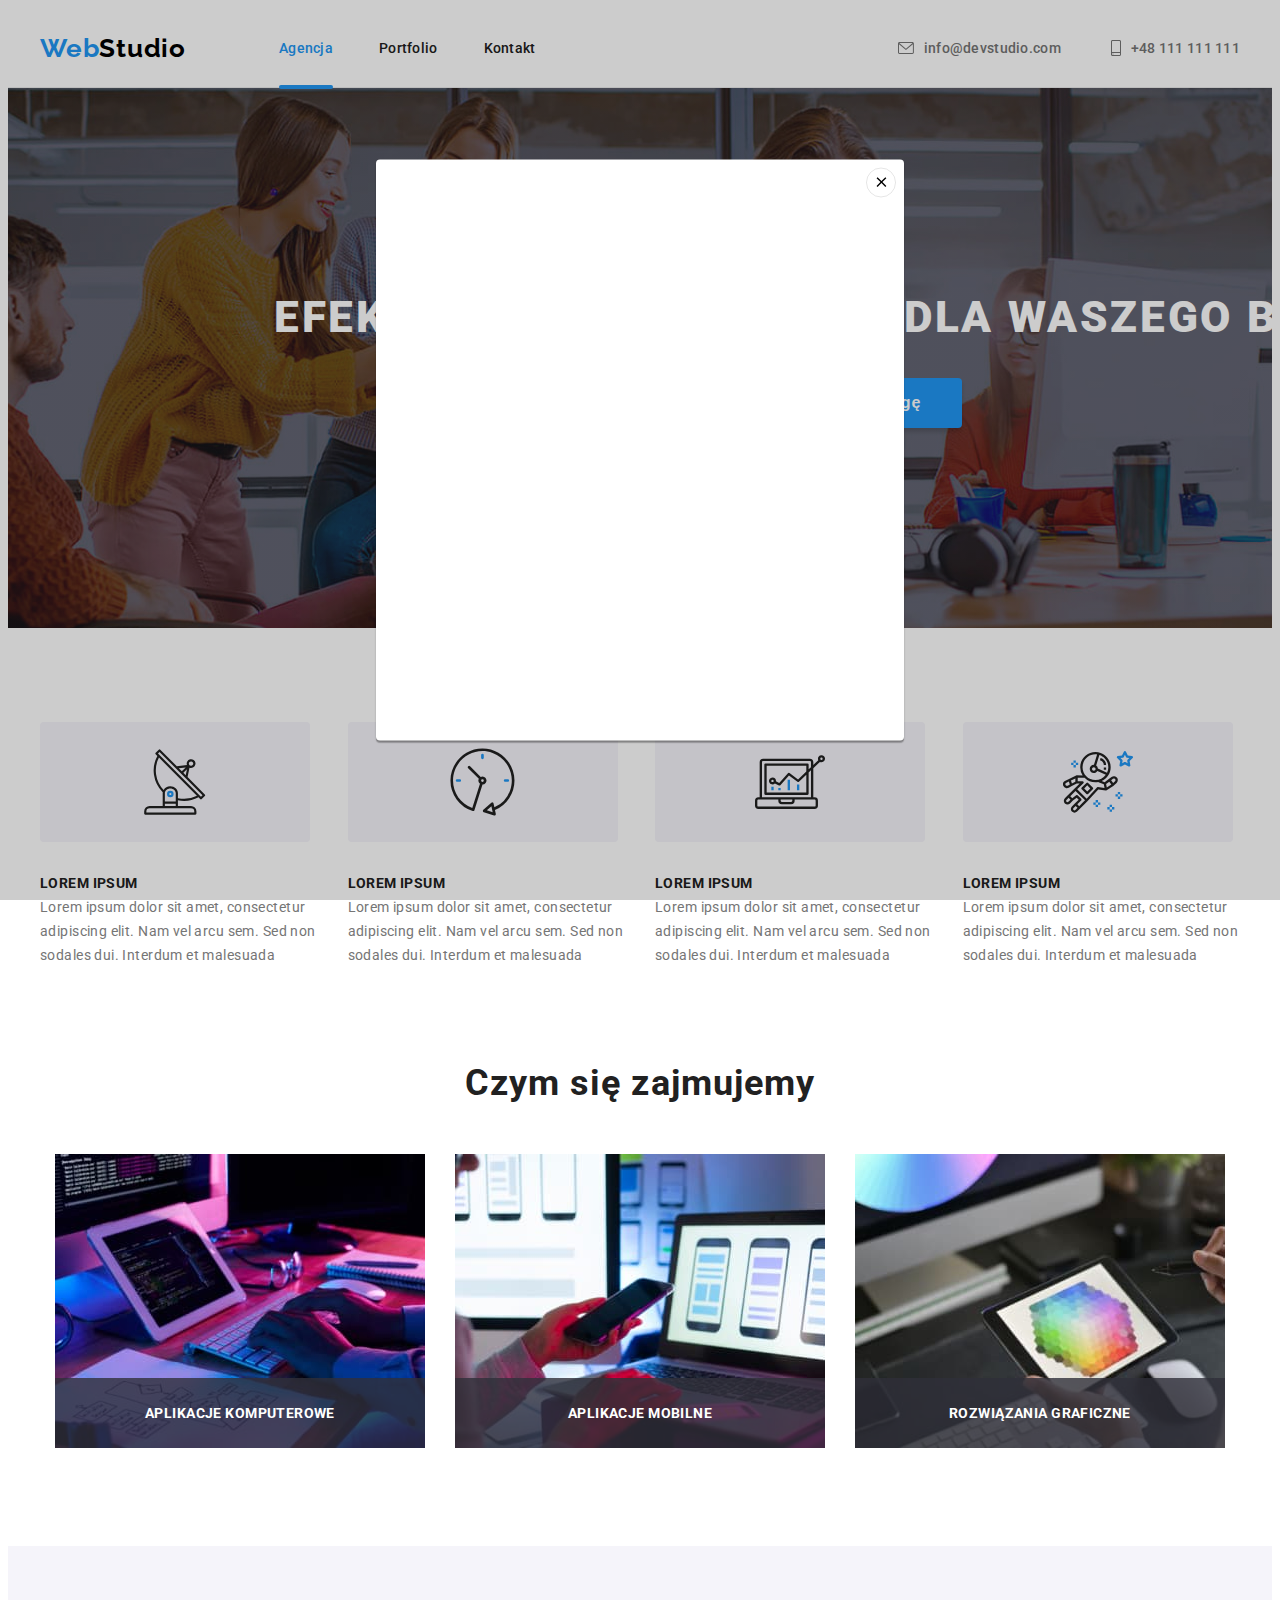
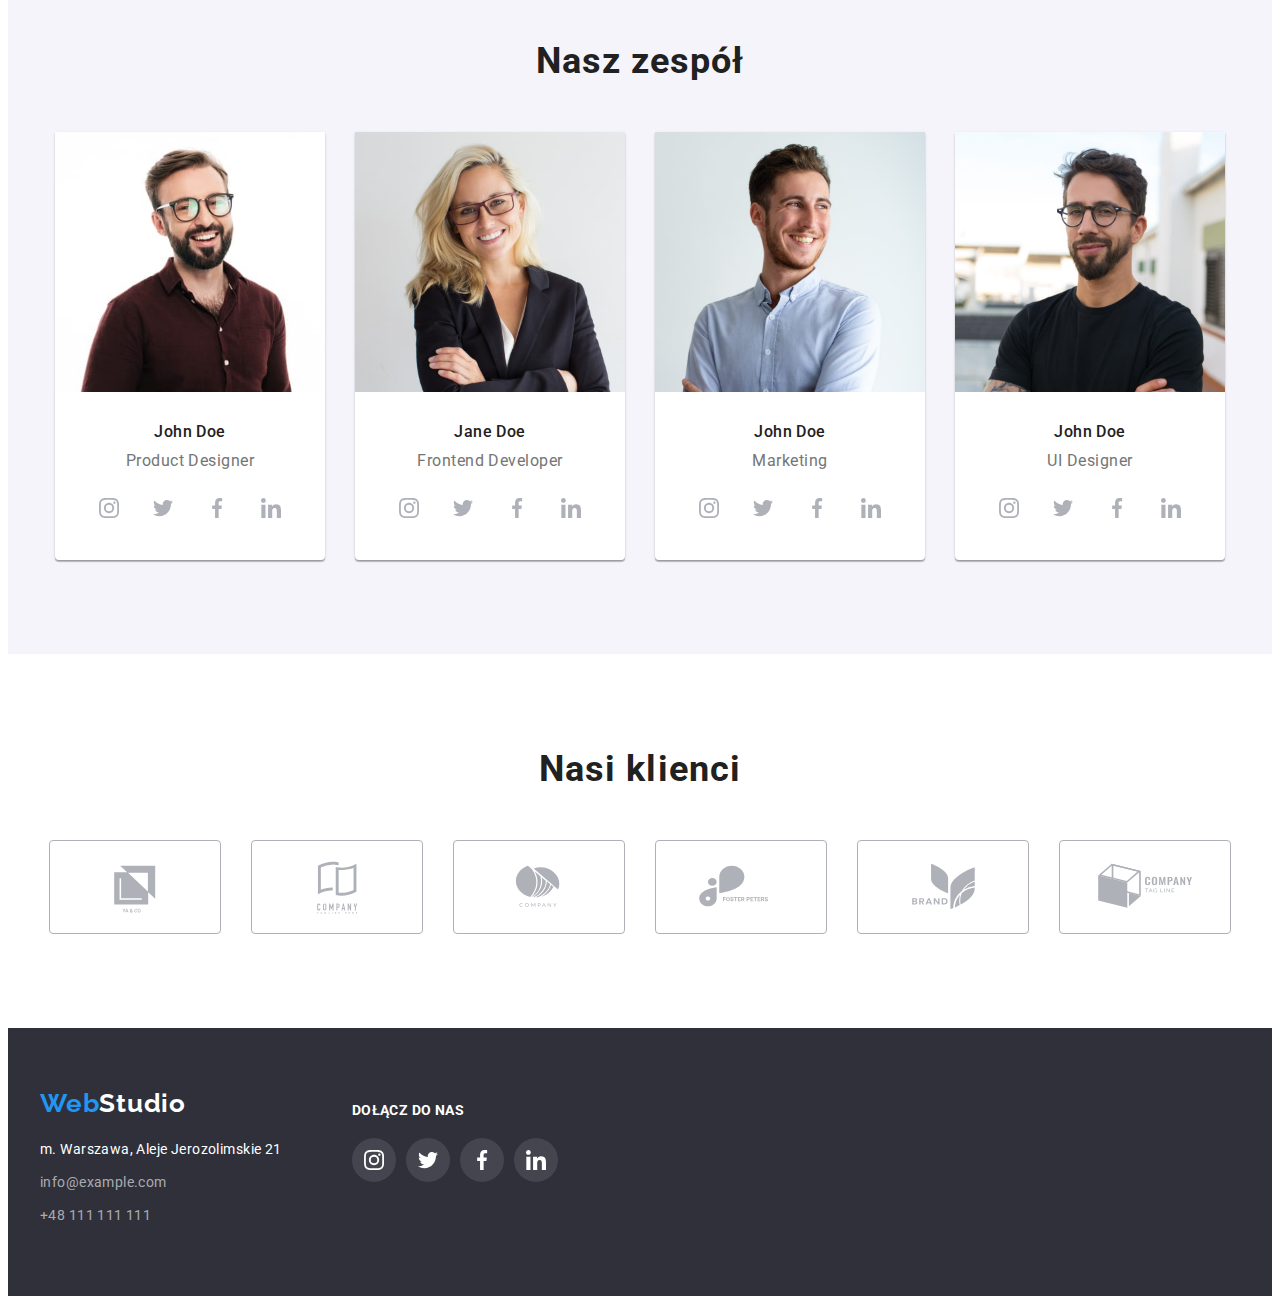
==== commit 2e81e006: "Added closing icon to modal window" ====
--- a/index.html
+++ b/index.html
@@ -60,7 +60,15 @@
           <div class="container hero-box">
             <h1 class="header-primary">Efektywne rozwiązania dla waszego biznesu</h1>
             <button class="main-button" type="button">Zamów usługę</button>
-            <div class="backdrop"><div class="modal-window"></div></div>
+            <div class="backdrop">
+              <div class="modal-window">
+                <button type="button">
+                  <svg width="18px" height="18px">
+                    <use href="images/icons.svg#closing-icon-1"></use>
+                  </svg>
+                </button>
+              </div>
+            </div>
           </div>
         </div>
       </section>
--- a/css/styles.css
+++ b/css/styles.css
@@ -182,6 +182,19 @@
     0px 2px 1px rgba(0, 0, 0, 0.2);
   border-radius: 4px;
 }
+.modal-window button {
+  width: 30px;
+  height: 30px;
+  border-radius: 50%;
+  border: 1px solid rgba(0, 0, 0, 0.1);
+  background-color: transparent;
+  position: absolute;
+  top: 8px;
+  right: 8px;
+  display: flex;
+  align-items: center;
+  justify-content: center;
+}
 /* What we do */
 .what-we-do-list {
   list-style-type: none;
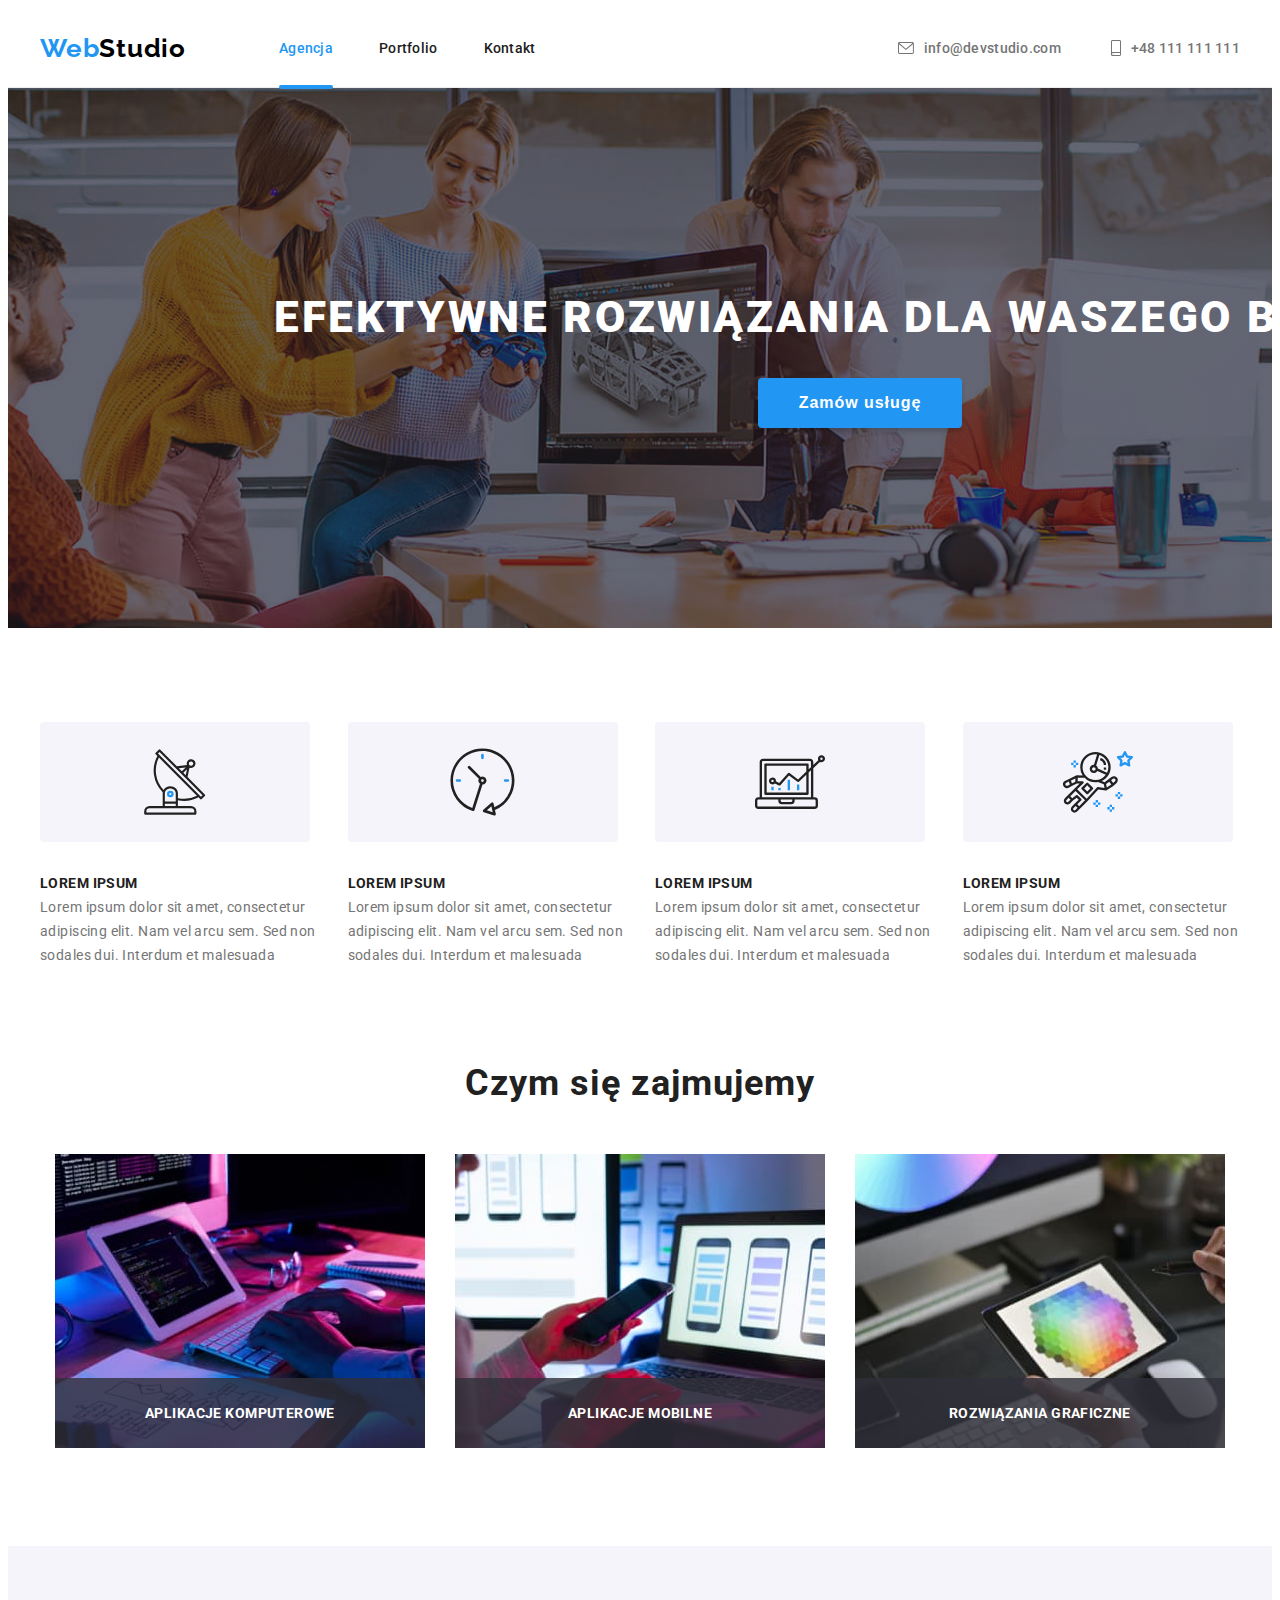
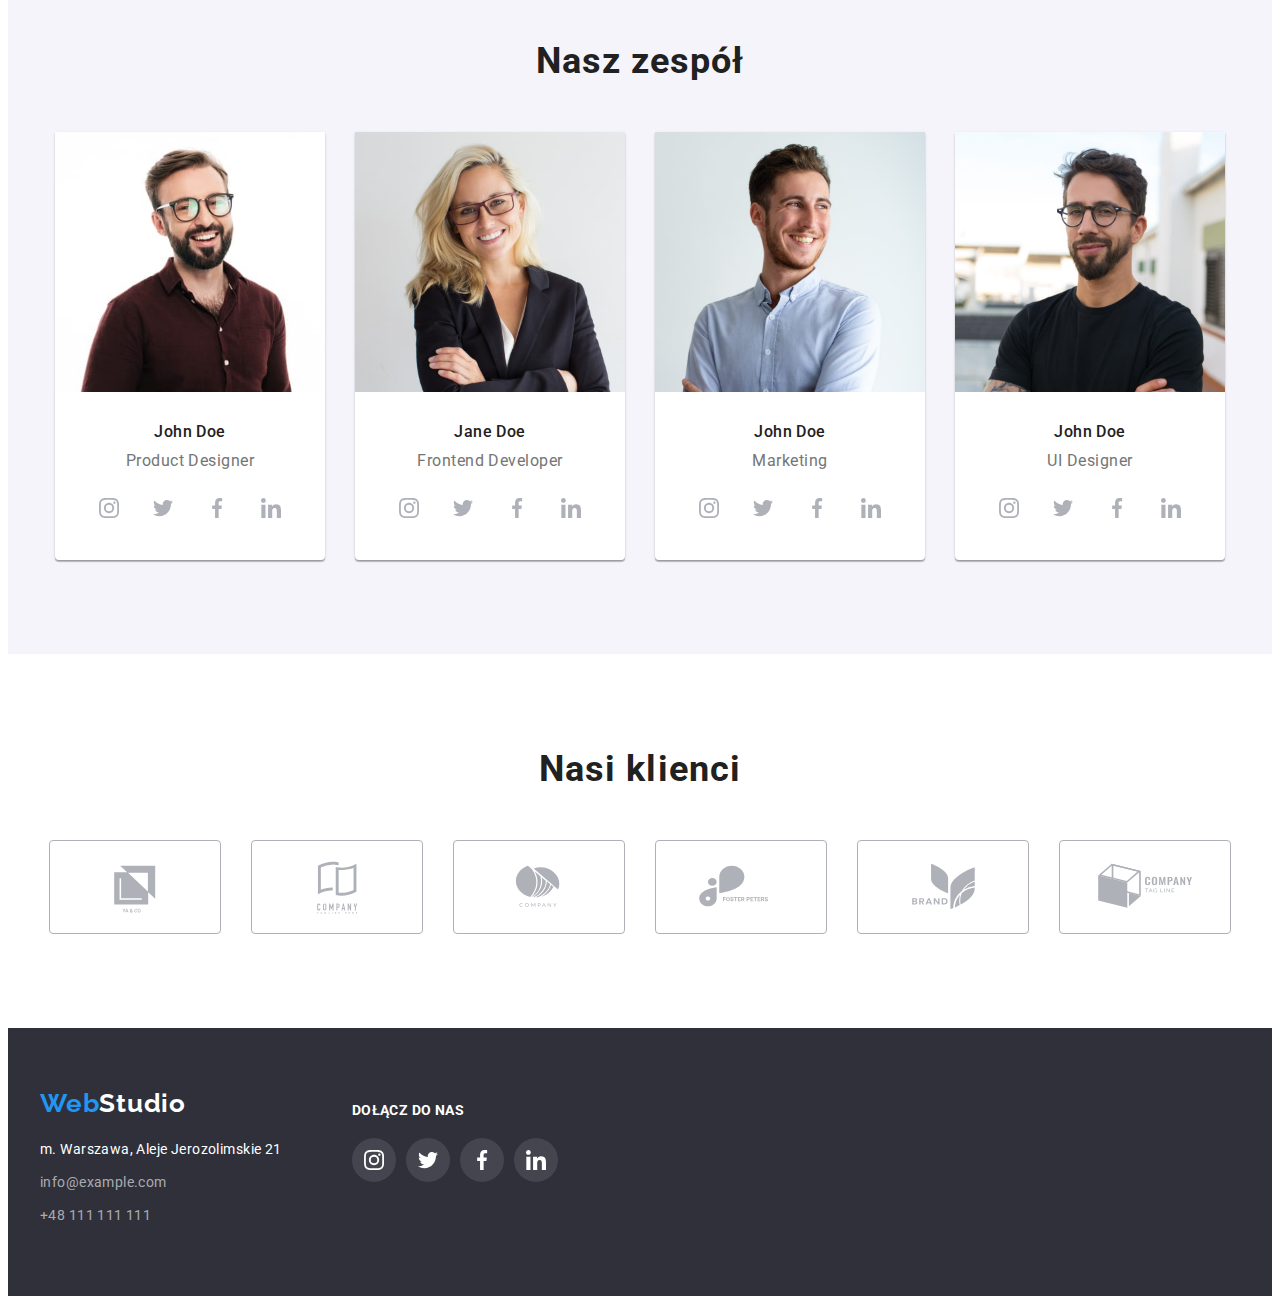
==== commit 6358343d: "Added styles and transition to modal window" ====
--- a/index.html
+++ b/index.html
@@ -59,10 +59,10 @@
         <div class="background-photo">
           <div class="container hero-box">
             <h1 class="header-primary">Efektywne rozwiązania dla waszego biznesu</h1>
-            <button class="main-button" type="button">Zamów usługę</button>
-            <div class="backdrop">
+            <button class="main-button" type="button" data-modal-open>Zamów usługę</button>
+            <div class="backdrop is-hidden" data-modal>
               <div class="modal-window">
-                <button type="button">
+                <button type="button" data-modal-close>
                   <svg width="18px" height="18px">
                     <use href="images/icons.svg#closing-icon-1"></use>
                   </svg>
--- a/css/styles.css
+++ b/css/styles.css
@@ -161,14 +161,23 @@
   color: var(--selection-color);
 }
 .backdrop {
-  cursor: not-allowed;
   background-color: rgba(0, 0, 0, 0.2);
   position: fixed;
   left: 0;
   right: 0;
   top: 0;
   bottom: 0;
-  z-index: 2;
+  z-index: 1;
+  transform: scale(1);
+  transition-property: visibility, opacity, transform;
+  transition-duration: 250ms;
+  transition-timing-function: cubic-bezier(0.4, 0, 0.2, 1);
+}
+.is-hidden {
+  visibility: hidden;
+  opacity: 0;
+  pointer-events: none;
+  transform: scale(0);
 }
 .modal-window {
   position: absolute;
@@ -194,6 +203,7 @@
   display: flex;
   align-items: center;
   justify-content: center;
+  cursor: pointer;
 }
 /* What we do */
 .what-we-do-list {
